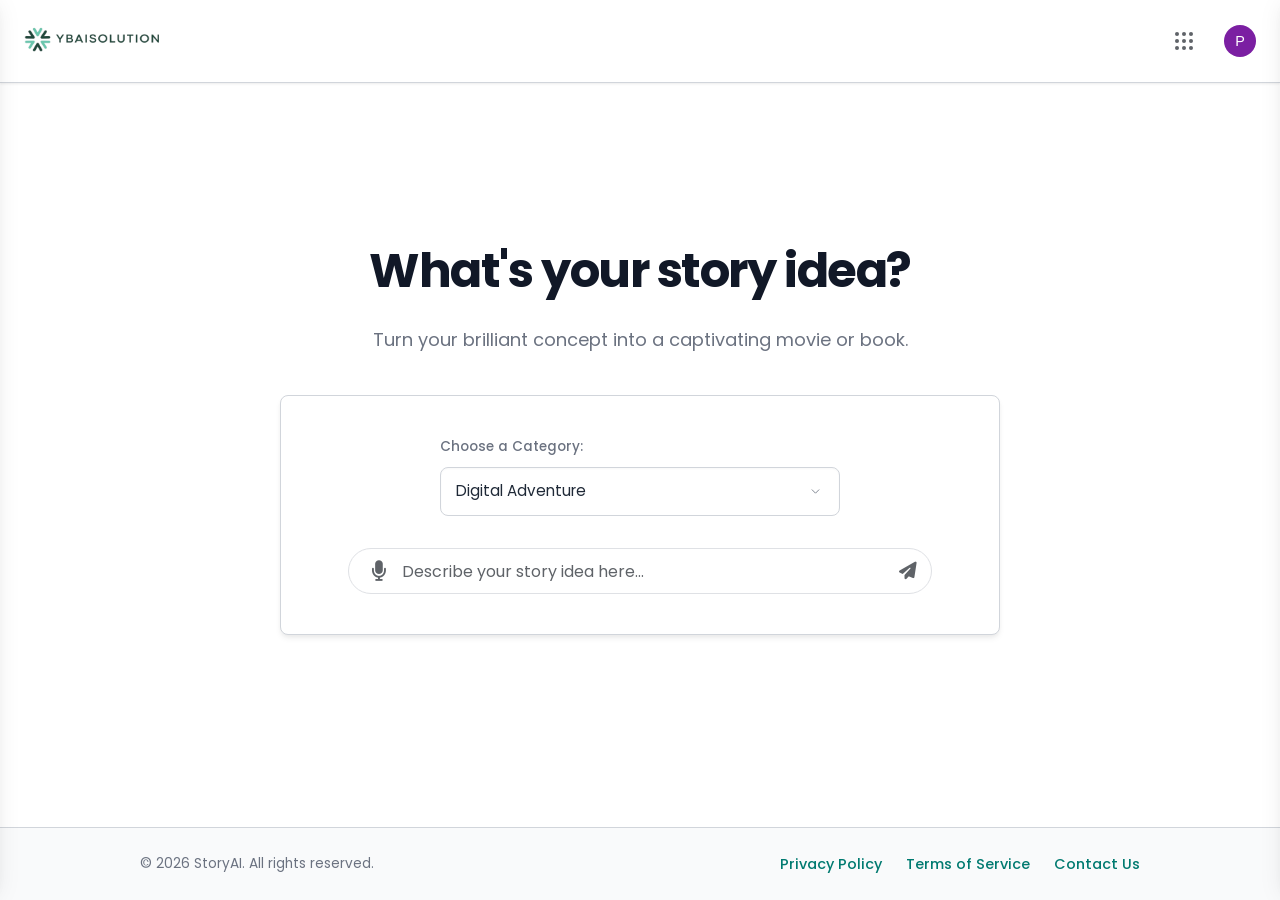
==== index.html @ d2040429 "Add files via upload" ====
<!DOCTYPE html>
<html lang="en">
<head>
    <meta charset="UTF-8">
    <meta name="viewport" content="width=device-width, initial-scale=1.0">
    <title>StoryAI - YBAI- Create & Discover Stories</title>
    <link rel="icon" href="assist/images/yb_favicon.png">
    <link href="https://fonts.googleapis.com/css2?family=Poppins:wght@300;400;500;600;700&display=swap" rel="stylesheet">
    <link rel="stylesheet" href="https://cdnjs.cloudflare.com/ajax/libs/font-awesome/6.4.0/css/all.min.css">
    <script src="assist/js/jspdf.js"></script>
    <script src="assist/js/html2canvas.min.js"></script>
    <link rel="stylesheet" href="assist/css/storyai.css">
</head>
<body>
    <div class="app-container">
        <header class="storyai-header">
           <a href="index.html" class="logo-link"><img src="assist/images/ybai-removebg-preview.png" width="140" height="50" class="logo" alt="StoryAI Logo"></a>
            <div class="header-right-nav">
                <button class="header-nav-icon-btn" id="apps-icon-btn" title="StoryAI apps" aria-label="StoryAI apps" aria-haspopup="true" aria-expanded="false">
                    <span class="google-apps-icon">
                        <span></span><span></span><span></span>
                        <span></span><span></span><span></span>
                        <span></span><span></span><span></span>
                    </span>
                </button>
                <div class="profile-avatar-wrapper">
                    <button class="profile-avatar-btn" id="profile-avatar-btn" aria-label="Account and settings" aria-haspopup="true" aria-expanded="false">
                        <span>P</span>
                    </button>
                    <div class="google-style-dropdown profile-dropdown-panel" id="profile-dropdown">
                        <div class="profile-dropdown-header">
                            <span class="user-email">davepriyam1966@gmail.com</span>
                            <button class="close-profile-dropdown-btn" aria-label="Close profile menu">&times;</button>
                        </div>
                        <div class="profile-info-section">
                            <a href="profile.html" class="profile-pic-large-link" title="Go to your profile / Change photo">
                                <div class="profile-pic-large">
                                    <span>P</span>
                                    <button class="change-profile-pic-btn" aria-label="Change profile picture">
                                        <i class="fas fa-camera"></i>
                                    </button>
                                </div>
                            </a>
                            <a href="profile.html" class="profile-greeting-link" title="Go to your profile">
                                <p class="profile-greeting">Hi, Priyam!</p>
                            </a>
                        </div>
                        <div class="profile-actions-section">
                            <a href="#" id="sign-out-link" class="profile-action-link">
                                <i class="fas fa-sign-out-alt"></i> Sign out
                            </a>
                        </div>
                        <div class="profile-dropdown-footer">
                            <a href="privacy_policy.html">Privacy Policy</a> &bull; <a href="terms_of_service.html">Terms of Service</a>
                        </div>
                    </div>
                </div>
                <div class="google-style-dropdown apps-grid-panel" id="apps-grid">
                    <div class="apps-grid-container">
                        <a class="app-item" id="story-progress-app-btn">
                            <div class="app-icon-bg" style="background-color: #4CAF50; color: white;">
                                <i class="fas fa-tasks"></i>
                            </div>
                            <span>Story Progress</span>
                        </a>
                        <a class="app-item" id="story-history-app-btn">
                            <div class="app-icon-bg" style="background-color: #607D8B; color: white;">
                                <i class="fas fa-history"></i>
                            </div>
                            <span>History</span>
                        </a>
                        <a class="app-item" id="prompt-library-app-grid-btn">
                            <div class="app-icon-bg" style="background-color: #FF9800; color: white;">
                                <i class="fas fa-book-open"></i>
                            </div>
                            <span>Prompt Library</span>
                        </a>
                    </div>
                </div>
            </div>
        </header>
        <div class="breadcrumbs hidden">
            <span>Story</span> > <span id="breadcrumb-current-story">New Story</span>
        </div>
        <main>
            <!-- INDEX PAGE (IDEA PAGE) CONTENT -->
            <div id="idea-page" class="page active-page">
                <h1>What's your story idea?</h1>
                <p>Turn your brilliant concept into a captivating movie or book.</p>
                <div class="idea-input-area">
                    <div class="category-selector-wrapper">
                        <label for="story-category">Choose a Category:</label>
                        <select id="story-category">
                            <option value="digital_adventure">Digital Adventure</option>
                            <option value="fantasy_quest">Fantasy Quest</option>
                            <option value="sci_fi_mystery">Sci-Fi Mystery</option>
                            <option value="historical_fiction">Historical Fiction</option>
                            <option value="superhero_origin">Superhero Origin</option>
                            <option value="childrens_tale">Children's Tale</option>
                            <option value="horror_survival">Horror Survival</option>
                            <option value="romantic_comedy">Romantic Comedy</option>
                            <option value="western_frontier">Western Frontier</option>
                            <option value="mythological_epic">Mythological Epic</option>
                        </select>
                    </div>

                    <div class="ai-input-animated-border">
                        <div class="ai-input-bar-content">
                            <div class="ai-input-bar-top google-style-search-bar">
                                <i class="fas fa-microphone mic-icon-google" title="Search by voice"></i>
                                <input type="text" id="ai-story-insight-input" placeholder="Describe your story idea here...">
                                <i class="fas fa-paper-plane search-icon-google" title="Submit Idea"></i>
                            </div>
                        </div>
                    </div>
                </div>
            </div>
        </main>
        <footer class="app-footer">
            <div class="footer-content">
                <p class="copyright">&copy; <span id="footer-year">2025</span> StoryAI. All rights reserved.</p>
                <nav class="footer-links app-text-decoration">
                    <a href="privacy_policy.html" id="footer-link-privacy" class="app-text-decoration">Privacy Policy</a>
                    <a href="terms_of_service.html" id="footer-link-terms" class="app-text-decoration">Terms of Service</a>
                    <a href="contact_us.html" id="footer-link-contact" class="app-text-decoration">Contact Us</a>
                </nav>
            </div>
        </footer>
    </div> <!-- Closing .app-container -->

    <!-- MODALS AND POPUPS (Copied from _footer.html for completeness) -->
    <div id="story-progress-modal" class="modal">
        <div class="modal-content">
            <div class="modal-header">
                <h2>Story Progress</h2>
                <button id="close-story-progress-modal-btn" class="close-btn">&times;</button>
            </div>
            <div class="modal-body">
                <button id="track-progress-btn">Track your progress here</button>
                <div class="progress-section" id="progress-idea-section">
                    <div class="progress-header">
                        <i id="idea-overall-icon" class="icon fas fa-check-circle completed"></i>
                        <span>Idea</span>
                    </div>
                    <p class="progress-status" id="idea-status">Your idea is transformed</p>
                    <ul class="progress-details">
                        <li id="detail-idea-entered"><i class="far fa-circle"></i> Story Idea Entered</li>
                        <li id="detail-story-elements"><i class="far fa-circle"></i> Generated story elements</li>
                        <li id="detail-cover-image"><i class="far fa-circle"></i> Generated cover image</li>
                    </ul>
                </div>
                <div class="progress-section" id="progress-story-writing-section">
                    <div class="progress-header">
                        <i id="story-writing-overall-icon" class="icon far fa-circle pending"></i>
                        <span>Story</span>
                    </div>
                    <p class="progress-status" id="story-writing-status">Your story is being written...</p>
                </div>

                <div class="collapsible-section">
                    <h3 class="collapsible-header">
                        Plot <i class="fas fa-chevron-down"></i>
                    </h3>
                    <ul class="collapsible-content" id="plot-list"></ul>
                </div>
                <div class="collapsible-section">
                    <h3 class="collapsible-header">
                        Cast <i class="fas fa-chevron-down"></i>
                    </h3>
                    <ul class="collapsible-content" id="cast-list"></ul>
                </div>
            </div>
        </div>
    </div>

    <div id="prompt-library-panel" class="prompt-library-panel">
        <div class="prompt-library-header">
            <div class="prompt-library-header-text-content">
                <div class="prompt-library-header-main">
                    <h2>Prompt Library</h2>
                    <button id="close-prompt-library-btn" class="close-btn" aria-label="Close Prompt Library">&times;</button>
                </div>
            </div>
            <div class="prompt-library-actions">
                 <button id="create-new-prompt-btn-header" class="btn btn-primary"><i class="fas fa-plus"></i> Create prompt</button>
            </div>
        </div>
        <div class="prompt-library-search">
            <input type="text" id="search-prompts-input" placeholder="Search prompts">
        </div>
        <div class="prompt-library-content">
             <button id="create-new-prompt-btn-mobile" class="btn btn-primary mobile-create-prompt-btn hidden"><i class="fas fa-plus"></i> Create prompt</button>
            <div class="prompt-section" id="my-prompts-section">
                <h3>My Personal Library</h3>
                 <div class="prompt-item" data-prompt-id="static-example-1">
                    <div class="prompt-item-details">
                        <div class="prompt-item-title">Example: My Awesome Story Idea</div>
                        <div class="prompt-item-creator">Created by You (Static Example)</div>
                        <p class="prompt-item-description">This is a static description of an example prompt. It helps kickstart the creative process for writing a thrilling space opera with complex characters and a universe-shattering plot twist.</p>
                    </div>
                    <div class="prompt-item-controls">
                        <i class="fas fa-arrow-right prompt-item-use-icon" title="Use prompt"></i>
                        <button class="prompt-item-actions-trigger" aria-label="More options"><i class="fas fa-ellipsis-v"></i></button>
                    </div>
                    <div class="prompt-item-options-menu">
                        <button class="use-prompt-menu-btn"><i class="fas fa-arrow-right"></i> Use prompt</button>
                        <button class="copy-prompt-btn"><i class="fas fa-copy"></i> Copy prompt</button>
                        <button class="edit-prompt-btn"><i class="fas fa-edit"></i> Edit prompt</button>
                        <button class="delete-prompt-btn"><i class="fas fa-trash-alt"></i> Delete prompt</button>
                    </div>
                </div>
            </div>
            <div class="prompt-section" id="recommended-prompts-section">
                <h3>Recommended by Storytell</h3>
            </div>
        </div>
    </div>

    <div id="prompt-modal" class="modal">
        <div class="modal-content prompt-modal-content">
            <div class="modal-header">
                <h2 id="prompt-modal-title">Save to Prompt Library</h2>
                <button id="close-prompt-modal-btn" class="close-btn" aria-label="Close Prompt Modal">&times;</button>
            </div>
            <div class="prompt-modal-body">
                <input type="hidden" id="prompt-id-input">
                <div class="form-group">
                    <label for="prompt-name">Name</label>
                    <input type="text" id="prompt-name" name="prompt-name">
                </div>
                <div class="form-group">
                    <label for="prompt-description">Description</label>
                    <textarea id="prompt-description" name="prompt-description" rows="3"></textarea>
                </div>
                <div class="form-group">
                    <label for="prompt-text">Prompt</label>
                    <textarea id="prompt-text" name="prompt-text" rows="4"></textarea>
                </div>
                <div class="form-group">
                    <label for="prompt-save-to-visual">Save to</label>
                    <div id="prompt-save-to-visual" class="prompt-modal-save-to-btn" tabindex="0">
                        <span><i class="fas fa-folder"></i> My Personal Library</span>
                        <i class="fas fa-chevron-right"></i>
                    </div>
                    <select id="prompt-save-to" name="prompt-save-to">
                        <option value="personal" selected>My Personal Library</option>
                    </select>
                </div>
            </div>
            <div class="prompt-modal-footer">
                <button id="cancel-prompt-modal-btn" class="btn btn-secondary">Cancel</button>
                <button id="save-prompt-btn" class="btn btn-primary"><i class="fas fa-save"></i> Save</button>
            </div>
        </div>
    </div>

    <div id="story-history-panel" class="story-history-panel">
        <div class="story-history-header">
            <h2>Search History</h2>
            <button id="open-delete-history-modal-btn" class="btn btn-secondary btn-clear-history" title="Clear History Options" aria-label="Clear History Options">
                <i class="fas fa-trash-alt"></i> Delete History
            </button>
            <button id="close-story-history-btn" class="close-btn" aria-label="Close Story History">&times;</button>
        </div>
        <div class="story-history-search">
            <input type="text" id="search-story-history-input" placeholder="Search history...">
        </div>
        <div class="story-history-content">
            <p class="no-history-message" style="display:none;">No search history found.</p>
        </div>
    </div>
    <div id="story-history-backdrop" class="story-history-backdrop"></div>
    <div class="prompt-library-backdrop"></div>

    <div id="delete-data-modal" class="modal">
        <div class="modal-content delete-data-modal-content">
            <div class="modal-header">
                <h2 id="delete-data-modal-title">Delete browsing data</h2>
                <button id="close-delete-data-modal-btn" class="close-btn" aria-label="Close Delete Data Modal">&times;</button>
            </div>
            <div class="delete-data-modal-tabs">
                <button class="delete-data-tab-btn active" data-tab-target="#delete-data-tab-basic">Basic</button>
                <button class="delete-data-tab-btn" data-tab-target="#delete-data-tab-advanced">Advanced</button>
            </div>
            <div class="delete-data-modal-body">
                <div id="delete-data-tab-basic" class="delete-data-tab-content active">
                    <div class="form-group">
                        <label for="delete-time-range-basic">Time range</label>
                        <select id="delete-time-range-basic" name="delete-time-range-basic">
                            <option value="last_hour">Last hour</option>
                            <option value="last_24_hours">Last 24 hours</option>
                            <option value="last_7_days">Last 7 days</option>
                            <option value="last_4_weeks">Last 4 weeks</option>
                            <option value="all_time" selected>All time</option>
                        </select>
                    </div>
                    <div class="delete-data-checkbox-group">
                        <div class="checkbox-item">
                            <input type="checkbox" id="delete-browsing-history" name="delete-browsing-history" checked>
                            <label for="delete-browsing-history">
                                <span class="checkbox-item-title">Browsing history</span>
                                <span class="checkbox-item-description">Deletes history from all synced devices</span>
                            </label>
                        </div>
                        <div class="checkbox-item">
                            <input type="checkbox" id="delete-cookies" name="delete-cookies" checked>
                            <label for="delete-cookies">
                                <span class="checkbox-item-title">Cookies and other site data</span>
                                <span class="checkbox-item-description">Removes cookies for sites. You might be signed out.</span>
                            </label>
                        </div>
                        <div class="checkbox-item">
                            <input type="checkbox" id="delete-cached-images" name="delete-cached-images" checked>
                            <label for="delete-cached-images">
                                <span class="checkbox-item-title">Cached images and files</span>
                                <span class="checkbox-item-description">Frees up space. Some sites may load more slowly on your next visit.</span>
                            </label>
                        </div>
                    </div>
                     <div class="delete-data-info-section">
                        <i class="fas fa-info-circle" style="color: var(--text-muted);"></i>
                        <span>Your activity from other StoryAI services is managed separately.</span>
                    </div>
                </div>
                <div id="delete-data-tab-advanced" class="delete-data-tab-content">
                    <div class="form-group">
                        <label for="delete-time-range-advanced">Time range</label>
                        <select id="delete-time-range-advanced" name="delete-time-range-advanced">
                            <option value="last_hour">Last hour</option>
                            <option value="last_24_hours">Last 24 hours</option>
                            <option value="last_7_days">Last 7 days</option>
                            <option value="last_4_weeks">Last 4 weeks</option>
                            <option value="all_time" selected>All time</option>
                        </select>
                    </div>
                    <div class="delete-data-checkbox-group">
                         <div class="checkbox-item">
                            <input type="checkbox" id="adv-delete-browsing-history" name="adv-delete-browsing-history" checked>
                            <label for="adv-delete-browsing-history">
                                <span class="checkbox-item-title">Browsing history</span>
                                <span class="checkbox-item-description">Includes search history and story views</span>
                            </label>
                        </div>
                        <div class="checkbox-item">
                            <input type="checkbox" id="adv-delete-download-history" name="adv-delete-download-history" checked>
                            <label for="adv-delete-download-history">
                                <span class="checkbox-item-title">Download history</span>
                                <span class="checkbox-item-description">List of downloaded files (files not deleted)</span>
                            </label>
                        </div>
                        <div class="checkbox-item">
                            <input type="checkbox" id="adv-delete-cookies" name="adv-delete-cookies" checked>
                            <label for="adv-delete-cookies">
                                <span class="checkbox-item-title">Cookies and other site data</span>
                                <span class="checkbox-item-description">Removes cookies for sites.</span>
                            </label>
                        </div>
                        <div class="checkbox-item">
                            <input type="checkbox" id="adv-delete-cached-images" name="adv-delete-cached-images" checked>
                            <label for="adv-delete-cached-images">
                                <span class="checkbox-item-title">Cached images and files</span>
                                <span class="checkbox-item-description">Frees up storage space</span>
                            </label>
                        </div>
                        <div class="checkbox-item">
                            <input type="checkbox" id="adv-delete-site-settings" name="adv-delete-site-settings">
                            <label for="adv-delete-site-settings">
                                <span class="checkbox-item-title">Site Settings</span>
                                <span class="checkbox-item-description">Resets permissions and settings for sites</span>
                            </label>
                        </div>
                        <div class="checkbox-item">
                            <input type="checkbox" id="adv-delete-hosted-app-data" name="adv-delete-hosted-app-data">
                            <label for="adv-delete-hosted-app-data">
                                <span class="checkbox-item-title">Hosted app data</span>
                                <span class="checkbox-item-description">Clears data stored by StoryAI add-ons</span>
                            </label>
                        </div>
                    </div>
                </div>
            </div>
            <div class="delete-data-modal-footer-info">
                <p>To delete data from your StoryAI Account, sign out first.</p>
            </div>
            <div class="modal-footer delete-data-modal-footer">
                <button id="cancel-delete-data-btn" class="btn btn-secondary">Cancel</button>
                <button id="confirm-delete-data-btn" class="btn btn-primary">Clear data</button>
            </div>
        </div>
    </div>

    <div id="feedback-form-modal" class="modal">
        <div class="modal-content">
            <div class="modal-header">
                <h2>Send Us Your Feedback</h2>
                <button id="close-feedback-form-modal-btn" class="close-btn">&times;</button>
            </div>
            <div class="modal-body">
                <form id="contact-form">
                    <div class="form-group">
                        <label for="contact-subject">Subject:</label>
                        <input type="text" id="contact-subject" name="subject" required>
                    </div>
                    <div class="form-group">
                        <label for="contact-message">Message:</label>
                        <textarea id="contact-message" name="message" rows="5" required></textarea>
                    </div>
                    <button type="submit" class="btn btn-primary">Send Message</button>
                </form>
            </div>
        </div>
    </div>

    <div id="feedback-success-popup" class="feedback-popup">
        <div class="feedback-popup-content">
            <span class="feedback-popup-close-btn">&times;</span>
            <div class="feedback-popup-icon">
                <i class="fas fa-check-circle"></i>
            </div>
            <h2>Feedback Sent!</h2>
            <p>Thank you for your message. We'll get back to you as soon as possible.</p>
        </div>
    </div>

    <div id="download-success-popup" class="feedback-popup">
        <div class="feedback-popup-content">
            <span id="download-success-popup-close-btn" class="feedback-popup-close-btn">&times;</span>
            <div class="feedback-popup-icon">
                <i class="fas fa-check-circle"></i>
            </div>
            <h2 id="download-success-title">Download Successful!</h2>
            <p id="download-success-message">Your story has been prepared and the download should begin automatically.</p>
        </div>
    </div>

    <div id="history-cleared-popup" class="feedback-popup">
        <div class="feedback-popup-content">
            <span class="feedback-popup-close-btn">&times;</span>
            <div class="feedback-popup-icon">
                <i class="fas fa-check-circle"></i>
            </div>
            <h2>History Cleared!</h2>
            <p>Your search history has been successfully cleared.</p>
        </div>
    </div>

    <div id="profile-updated-popup" class="feedback-popup">
        <div class="feedback-popup-content">
            <span class="feedback-popup-close-btn">&times;</span>
            <div class="feedback-popup-icon">
                <i class="fas fa-check-circle"></i>
            </div>
            <h2>Profile Updated!</h2>
            <p>Your profile settings have been saved successfully.</p>
        </div>
    </div>

    <div id="change-password-otp-modal" class="modal">
        <div class="modal-content" style="max-width: 450px;">
            <div class="modal-header">
                <h2 id="change-password-modal-title">Verify OTP</h2>
                <button id="close-change-password-otp-modal-btn" class="close-btn">&times;</button>
            </div>
            <div class="modal-body">
                <div id="otp-entry-section">
                    <p style="margin-bottom: 1rem; font-size: 0.9rem; color: var(--text-muted);">An OTP has been sent to your registered email. Please enter it below to proceed.</p>
                    <div class="form-group" style="margin-bottom: 1rem;">
                        <label for="otp-input">Enter OTP</label>
                        <input type="text" id="otp-input" maxlength="6" placeholder="6-digit OTP">
                        <small id="otp-error" class="error-message" style="display: none;"></small>
                    </div>
                    <button id="verify-otp-btn" class="btn btn-primary" style="width: 100%;">Verify OTP</button>
                </div>

                <div id="new-password-section" style="display: none;">
                    <p style="margin-bottom: 1rem; font-size: 0.9rem; color: var(--text-muted);">OTP verified successfully. Please set your new password.</p>
                    <div class="form-group" style="margin-bottom: 1rem;">
                        <label for="new-password-input">New Password</label>
                        <input type="password" id="new-password-input" placeholder="Enter new password">
                        <small id="new-password-error" class="error-message" style="display: none;"></small>
                    </div>
                    <div class="form-group" style="margin-bottom: 1rem;">
                        <label for="confirm-password-input">Confirm New Password</label>
                        <input type="password" id="confirm-password-input" placeholder="Confirm new password">
                        <small id="confirm-password-error" class="error-message" style="display: none;"></small>
                    </div>
                    <button id="update-password-btn" class="btn btn-primary" style="width: 100%;">Update Password</button>
                </div>
            </div>
        </div>
    </div>

    <div id="account-secured-popup" class="feedback-popup">
        <div class="feedback-popup-content">
            <span class="feedback-popup-close-btn">&times;</span>
            <div class="feedback-popup-icon" style="color: var(--success-color);">
                <i class="fas fa-shield-alt"></i>
            </div>
            <h2>Account Secured!</h2>
            <p>Your password has been updated successfully.</p>
        </div>
    </div>

    <div id="sign-out-confirm-popup" class="modal">
        <div class="modal-content" style="max-width: 400px;">
            <div class="modal-header" style="justify-content: center; border-bottom: none; padding-bottom: 0.5rem; margin-bottom: 0.5rem;">
                <h2 style="font-size: 1.4rem; font-weight: 500;">Sign Out</h2>
            </div>
            <div class="modal-body" style="padding-top: 0; padding-bottom: 1.5rem; text-align: center;">
                <p style="margin-bottom: 1.5rem; font-size: 0.95rem; color: var(--text-muted);">Are you sure you want to sign out of StoryAI?</p>
                <div style="display: flex; justify-content: flex-end; gap: 0.75rem; padding: 0 1rem;">
                    <button id="cancel-sign-out-btn" class="btn btn-secondary">Cancel</button>
                    <button id="confirm-sign-out-btn" class="btn btn-danger">Sign Out</button>
                </div>
            </div>
        </div>
    </div>

    <div id="page-loader" class="page-loader">
        <img src="assist/images/ybai_logo.jpg" alt="Loading..." class="loader-logo">
    </div>

    <script src="assist/js/storyai.js"></script>
</body>
</html>
---- assist/css/storyai.css ----
:root {
            --primary-bg: #ffffff;
            --secondary-bg: #f9fafb; /* Modernized */
            --tertiary-bg: #f3f4f6;   /* Modernized */

            --accent-color-primary: #007A70; /* Modernized - Refined Teal */
            --accent-color-secondary: #38B2AC;/* Modernized - Brighter Teal */

            --text-color: #1f2937; /* Modernized - Darker Gray */
            --text-color-rgb: 31, 41, 55; /* Added for blurred backdrop tint */
            --text-heading-color: #111827; /* Modernized - Even Darker */
            --text-muted: #6b7280; /* Modernized - Muted Gray */

            --border-color: #d1d5db; /* Modernized - Standard Border Gray */

            --success-color: #38A169;
            --error-color: #E53E3E;
            --error-color-rgb: 229, 62, 62; /* Added for input error shadow */
            --warning-color: #DD6B20;

            --font-family: 'Poppins', sans-serif;

            --card-shadow: 0 4px 6px -1px rgba(0, 0, 0, 0.07), 0 2px 4px -1px rgba(0, 0, 0, 0.04); /* Modernized - Softer */
            --button-shadow: 0 1px 3px 0 rgba(0, 0, 0, 0.08), 0 1px 2px 0 rgba(0, 0, 0, 0.04); /* Modernized - Subtle for non-primary */
            --button-primary-shadow: 0 4px 6px -1px rgba(0, 122, 112, 0.2), 0 2px 4px -1px rgba(0, 122, 112, 0.12); /* For primary buttons */
            --modal-shadow: 0 10px 15px -3px rgba(0, 0, 0, 0.1), 0 4px 6px -2px rgba(0, 0, 0, 0.05); /* Modernized */

            --accent-color-primary-rgb: 0, 122, 112;
            --accent-color-secondary-rgb: 56, 178, 172;

            --panel-header-text: var(--text-heading-color);
            --panel-subheader-text: var(--text-muted);
            --input-bg-light: var(--primary-bg);
            --input-border-light: var(--border-color);
            --item-hover-bg: #e0f2f1; /* Adjusted for new accents (light teal) */

            --default-border-radius: 8px; /* Modernized - Slightly softer */
            --input-focus-shadow: 0 0 0 3px rgba(var(--accent-color-secondary-rgb), 0.3);


            /* Google Style Additions */
            --google-blue: #4285f4;
            --google-link-blue: #1a0dab;
            --google-link-visited: #609;
            --google-link-green: #006621;
            --google-text-primary: #202124;
            --google-text-secondary: #5f6368;
            --google-text-tertiary: #5f6368;
            --google-border-color: #dfe1e5;
            --google-bg-hover: #f8f9fa;
            --google-panel-shadow: 0 1px 2px 0 rgba(60,64,67,0.3), 0 1px 3px 1px rgba(60,64,67,0.15);
            --google-grey-text: #5f6368;
            --google-profile-purple: #7B1FA2;
            --google-icon-hover-bg: #f1f3f4;

            /* --- ADDED FOR BLUR --- */
            --primary-bg-rgb: 255, 255, 255; /* Assuming --primary-bg is #ffffff */
            --menu-backdrop-blur: 5px;
            --small-menu-backdrop-blur: 3px;
            /* --- END ADDED FOR BLUR --- */
        }

        * { box-sizing: border-box; margin: 0; padding: 0; }
        html { scroll-behavior: smooth; }
        html, body { height: 100%; }

        body {
            font-family: var(--font-family); background-color: var(--primary-bg);
            color: var(--text-color);
            font-size: 15px;
            line-height: 1.7; /* Increased for better readability */
            display: flex; flex-direction: column;
            -webkit-font-smoothing: antialiased;
            -moz-osx-font-smoothing: grayscale;
            text-rendering: optimizeLegibility; /* Modernized */
        }

        :focus-visible {
            outline: 2px solid rgba(var(--accent-color-secondary-rgb), 0.6);
            outline-offset: 2px;
            border-radius: 3px;
        }

        /* General Input & Select Styling */
        input[type="text"],
        input[type="email"],
        input[type="password"], /* Added for password fields */
        select,
        textarea {
            width: 100%;
            padding: 12px 15px;
            font-size: 0.95rem;
            font-family: var(--font-family);
            font-weight: 400;
            line-height: 1.5;
            color: var(--text-color);
            background-color: var(--input-bg-light);
            border: 1px solid var(--input-border-light);
            border-radius: var(--default-border-radius);
            box-shadow: 0 1px 2px rgba(0,0,0,0.03) inset;
            transition: border-color 0.2s ease-in-out, box-shadow 0.2s ease-in-out;
        }
        input[type="text"]::placeholder,
        input[type="password"]::placeholder,
        textarea::placeholder {
            color: var(--text-muted);
            opacity: 0.8;
        }
        input[type="text"]:focus,
        input[type="email"]:focus,
        input[type="password"]:focus,
        select:focus,
        textarea:focus {
            outline: none;
            border-color: var(--accent-color-secondary);
            box-shadow: var(--input-focus-shadow), 0 1px 2px rgba(0,0,0,0.03) inset;
        }
        /* Input error styling */
        input.error-input,
        textarea.error-input {
            border-color: var(--error-color) !important;
            box-shadow: 0 0 0 3px rgba(var(--error-color-rgb), 0.2) !important;
        }
        .error-message { /* For small text below input */
            font-size: 0.8rem;
            color: var(--error-color);
            display: block;
            margin-top: 4px;
        }


        select {
            appearance: none; -webkit-appearance: none; -moz-appearance: none;
            background-image: url("data:image/svg+xml,%3csvg xmlns='http://www.w3.org/2000/svg' viewBox='0 0 16 16'%3e%3cpath fill='none' stroke='%236b7280' stroke-linecap='round' stroke-linejoin='round' stroke-width='1.5' d='M2 5l6 6 6-6'/%3e%3c/svg%3e"); /* Updated stroke color */
            background-repeat: no-repeat;
            background-position: right 1rem center;
            background-size: 1em 0.6em;
            padding-right: 35px;
            cursor: pointer;
        }
        #story-category option, #quick-prompt-select option {
            font-weight: normal; background-color: var(--primary-bg);
            color: var(--text-color); padding: 10px 15px; line-height: 1.5;
            font-size: 0.9rem;
        }
        #quick-prompt-select optgroup {
            font-weight: 500; font-style: normal;
            background-color: var(--tertiary-bg); color: var(--text-muted);
        }


        /* Remove default outline for specific focused elements if custom focus is handled well */
        #story-category:focus,
        #quick-prompt-select:focus,
        .prompt-library-search input[type="text"]:focus,
        #prompt-modal .prompt-modal-body input[type="text"]:focus,
        #prompt-modal .prompt-modal-body textarea:focus, /* Added for textarea */
        .story-history-search input[type="text"]:focus,
        #idea-page .google-style-search-bar input[type="text"]:focus,
        #delete-data-modal select:focus { /* Added for new modal */
            outline: none; /* Custom focus handled by general input styles */
        }

        .btn:focus-visible,
        .prompt-library-btn-quick:focus-visible,
        .prompt-library-actions .btn-primary:focus-visible,
        .mobile-create-prompt-btn:focus-visible,
        .prompt-item-actions-trigger:focus-visible,
        header.storyai-header .header-nav-icon-btn:focus-visible,
        header.storyai-header .profile-avatar-btn:focus-visible
         {
            outline: 2px solid rgba(var(--google-blue), 0.5);
            outline-offset: 1px;
            border-radius: 50%; /* Default for icon-like buttons */
        }
        /* Specific override for rectangular buttons */
        .btn:not([class*="icon"]):not([class*="avatar"]):focus-visible,
        .prompt-library-actions .btn-primary:focus-visible,
        .mobile-create-prompt-btn:focus-visible,
        .story-history-header .btn-clear-history:focus-visible /* MODIFIED */
         {
             border-radius: var(--default-border-radius);
        }
        .close-btn:focus-visible
        /* .story-history-header .btn-icon:focus-visible REMOVED as btn-icon is no longer used for clear history */
        {
            background-color: var(--item-hover-bg);
            outline: 2px solid rgba(var(--accent-color-primary-rgb), 0.5);
            outline-offset: 0px;
            border-radius: 50%;
        }


        .app-container {
            width: 100%; min-height: 100vh; display: flex;
            flex-direction: column; background-color: var(--primary-bg);
        }

        header.storyai-header
        {
            display: flex; justify-content: space-between; align-items: center;
            gap: 1rem; /* Modernized */
        }
        header.storyai-header {
            padding: 1rem 1.5rem; /* Modernized */
            background-color: var(--primary-bg);
            border-bottom: 1px solid var(--border-color); flex-shrink: 0;
            position: sticky; top: 0; z-index: 1000;
            box-shadow: 0 1px 3px 0 rgba(0, 0, 0, 0.05), 0 1px 2px 0 rgba(0, 0, 0, 0.03); /* Modernized */
        }
        header.storyai-header .logo {
            /* Font-size, weight, color, letter-spacing primarily for text logos, less effect on img */
            font-size: 1.25rem; /* Modernized */
            font-weight: 600;   /* Modernized */
            color: var(--accent-color-primary);
            letter-spacing: 0.5px;
            transition: opacity 0.2s ease-out;
            flex-shrink: 0;
            cursor: pointer;
            display: flex; /* Helps with alignment if there were text alongside image */
            align-items: center;
        }
        header.storyai-header .logo img {
            display: block; /* Removes extra space below image if it's inline */
        }
        header.storyai-header .logo:hover { opacity: 0.8; }

        .header-right-nav {
            display: flex; align-items: center; gap: 0.75rem; /* Modernized */
            flex-shrink: 0; position: relative;
        }
        header.storyai-header .header-right-nav { margin-left: auto; }

        header.storyai-header .header-nav-icon-btn
         {
            background: none; border: none; color: var(--google-grey-text);
            font-size: 1.25rem; padding: 0; border-radius: 50%; cursor: pointer;
            width: 40px; height: 40px; display: flex; align-items: center;
            justify-content: center; transition: background-color 0.2s ease, transform 0.15s ease; position: relative;
        }
        header.storyai-header .header-nav-icon-btn:hover,
        header.storyai-header .header-nav-icon-btn.active
        {
            background-color: var(--google-icon-hover-bg);
        }
        header.storyai-header .header-nav-icon-btn:active
        { transform: scale(0.92); }

        header.storyai-header .google-apps-icon
        {
            display: grid; grid-template-columns: repeat(3, 1fr); width: 18px; height: 18px; gap: 3px;
        }
        header.storyai-header .google-apps-icon span
        {
            background-color: currentColor; border-radius: 50%; width: 4px; height: 4px;
        }

        header.storyai-header .profile-avatar-wrapper
        {
            position: relative; margin-left: 8px;
        }
        header.storyai-header .profile-avatar-btn
        {
            width: 32px; height: 32px; border-radius: 50%; background-color: var(--google-profile-purple);
            color: white; font-size: 0.9rem; font-weight: 500; border: 2px solid transparent;
            cursor: pointer; display: flex; align-items: center; justify-content: center;
            transition: box-shadow 0.2s ease, filter 0.2s ease, transform 0.15s ease, background-image 0.2s ease; /* Added background-image transition */
            background-size: cover; /* For profile image */
            background-position: center; /* For profile image */
            background-repeat: no-repeat; /* For profile image */
        }
        header.storyai-header .profile-avatar-btn:hover
        { filter: brightness(1.1); }
        header.storyai-header .profile-avatar-btn:active
        { transform: scale(0.92); }
        header.storyai-header .profile-avatar-btn:focus-visible
        {
            /* Custom :focus-visible via general rule at top handles outline, this ensures border not overridden */
            border-color: var(--google-blue);
        }
         /* Hide span if background image is set (handled by JS adding class or style directly) */
        header.storyai-header .profile-avatar-btn.has-image span {
            display: none;
        }


        .google-style-dropdown {
            position: absolute; top: calc(100% + 8px); right: 0;
            background-color: rgba(var(--primary-bg-rgb), 0.8); /* UPDATED for blur */
            backdrop-filter: var(--menu-backdrop-blur); /* UPDATED for blur */
            -webkit-backdrop-filter: var(--menu-backdrop-blur); /* UPDATED for blur */
            border: 1px solid var(--google-border-color);
            box-shadow: var(--google-panel-shadow); z-index: 1010;
            opacity: 0; visibility: hidden; transform: translateY(5px);
            transition: opacity 0.15s ease-out, transform 0.15s ease-out, visibility 0s 0.15s linear;
            border-radius: 16px;
        }
        .google-style-dropdown.active {
            opacity: 1; visibility: visible; transform: translateY(0);
            transition: opacity 0.15s ease-in, transform 0.15s ease-in, visibility 0s 0s linear;
        }
        .profile-dropdown-panel { width: 360px; border-radius: 24px; padding: 0; overflow: hidden; background-color: #ffffff; }
        .profile-dropdown-header {
            display: flex; justify-content: space-between; align-items: center;
            padding: 12px 16px 12px 24px; border-bottom: 1px solid var(--border-color);
            /* Background is transparent by default or inherited, allowing parent's blur to show through */
        }
        .user-email { font-size: 0.875rem; color: var(--text-color); }
        .close-profile-dropdown-btn {
            background: none; border: none; font-size: 1.5rem; color: var(--google-grey-text);
            cursor: pointer; padding: 4px; line-height: 1; border-radius: 50%;
            width:32px; height:32px; display:flex; align-items:center; justify-content:center;
            transition: background-color 0.2s ease, transform 0.2s ease;
        }
        .close-profile-dropdown-btn:hover { background-color: var(--google-icon-hover-bg); transform: rotate(90deg); }
        .profile-info-section { padding: 16px 24px 20px; text-align: center; }
        .profile-pic-large {
            width: 80px; height: 80px; border-radius: 50%; background-color: var(--google-profile-purple); color: white;
            font-size: 2.5rem; font-weight: 400; display: flex; align-items: center; justify-content: center;
            margin: 0 auto 12px auto; position: relative;
            border: 4px solid rgba(var(--primary-bg-rgb), 0); /* MODIFIED: Make border transparent to show parent blur */
            box-shadow: 0 1px 1px 0 rgba(65,69,73,.3),0 1px 3px 1px rgba(65,69,73,.15);
            background-size: cover; /* For profile image */
            background-position: center; /* For profile image */
            background-repeat: no-repeat; /* For profile image */
            cursor: pointer; /* ADDED - to navigate to profile page */
        }
         /* Hide span if background image is set (handled by JS adding class or style directly) */
        .profile-pic-large.has-image span {
            display: none;
        }

        .change-profile-pic-btn {
            position: absolute; bottom: -2px; right: -2px; width: 32px; height: 32px;
            background-color: var(--primary-bg); border: 1px solid var(--google-border-color);
            border-radius: 50%; color: var(--google-grey-text); display: flex; align-items: center;
            justify-content: center; cursor: pointer; box-shadow: 0 1px 2px rgba(0,0,0,0.1);
            transition: background-color 0.2s ease;
        }
        .change-profile-pic-btn:hover { background-color: var(--google-icon-hover-bg); }
        .change-profile-pic-btn i { font-size: 0.85rem; }
        .profile-greeting {
            font-size: 1.375rem; color: var(--google-text-primary); margin-bottom: 8px;
            font-weight: 400; cursor: pointer; /* ADDED - to navigate to profile page */
            transition: color 0.2s ease;
        }
        .profile-greeting:hover {
            color: var(--google-blue); /* Optional: hover effect for link */
        }

        .manage-account-btn { display: inline-block; padding: 7px 23px; border: 1px solid var(--google-border-color); border-radius: 100px; color: var(--google-blue); text-decoration: none; font-size: 0.875rem; font-weight: 500; transition: background-color 0.2s ease; }
        .manage-account-btn:hover { background-color: var(--google-bg-hover);  }
        .profile-actions-section { padding: 8px 0; border-top: 1px solid var(--border-color); border-bottom: 1px solid var(--border-color); }
        .profile-action-link { display: flex; align-items: center; gap: 20px; padding: 12px 24px; text-decoration: none; color: var(--google-text-primary); font-size: 0.875rem; transition: background-color 0.2s ease; }
        .profile-action-link:hover { background-color: var(--google-icon-hover-bg); }
        .profile-action-link i { font-size: 1.125rem; color: var(--google-grey-text); width: 20px; text-align: center; }
        .profile-dropdown-footer { padding: 16px 24px; text-align: center; font-size: 0.75rem; }
        .profile-dropdown-footer a { color: var(--google-grey-text); text-decoration: none; padding: 0 4px; }
        .profile-dropdown-footer a:hover { text-decoration: underline; }

        .apps-grid-panel {
            width: 336px; max-height: 440px; overflow-y: auto; overflow-x: hidden;
            border-radius: 28px; padding: 12px; box-sizing: content-box;
            /* Inherits blur from .google-style-dropdown */
        }
        .apps-grid-panel::-webkit-scrollbar { width: 14px; }
        .apps-grid-panel::-webkit-scrollbar-track { background: transparent; } /* MODIFIED: Important for blur */
        .apps-grid-panel::-webkit-scrollbar-thumb { background-color: #bdc1c6; border-radius: 10px; border: 4px solid transparent; } /* MODIFIED: border transparent for blurred bg */
        .apps-grid-panel::-webkit-scrollbar-thumb:hover { background-color: #9aa0a6; }
        .apps-grid-container { display: grid; grid-template-columns: repeat(3, 1fr); gap: 8px; }
        .app-item { display: flex; flex-direction: column; align-items: center; justify-content: center; padding: 12px 4px; border-radius: 8px; text-decoration: none; color: var(--google-text-primary); transition: background-color 0.2s ease; min-height: 96px; text-align: center; cursor: pointer; }
        .app-item:hover { background-color: var(--google-icon-hover-bg); } /* Opaque hover, fine */
        .app-item .app-icon-bg, .app-item img { width: 48px; height: 48px; margin-bottom: 8px; object-fit: contain; display: flex; align-items: center; justify-content: center; }
        .app-item .app-icon-bg { border-radius: 50%; font-size: 1.5rem; font-weight: 500; }
        .app-item > span { font-size: 0.8125rem; line-height: 1.2; max-width: 80px; word-break: break-word; color: var(--google-text-primary); }
        .app-icon-bg.account-icon { background-color: var(--google-profile-purple); color: white; font-size:1.6rem; font-weight:400;}

        .breadcrumbs {
            padding: 0.75rem 1.5rem; /* Modernized */
            font-size: 0.8rem; /* Modernized */
            color: var(--text-muted);
            background-color: var(--secondary-bg);
            border-bottom: 1px solid var(--border-color);
            flex-shrink: 0; opacity: 0;
            animation: fadeInDownShort 0.4s 0.15s ease-out forwards;
        }
        @keyframes fadeInDownShort { from { opacity: 0; transform: translateY(-6px); } to { opacity: 1; transform: translateY(0); } }

        main { flex-grow: 1; overflow-y: auto; background-color: var(--primary-bg); }
        main::-webkit-scrollbar { width: 7px; }
        main::-webkit-scrollbar-track { background: var(--tertiary-bg); border-radius: 10px; }
        main::-webkit-scrollbar-thumb { background-color: #b8c8c4; border-radius: 10px; border: 2px solid var(--tertiary-bg); }
        main::-webkit-scrollbar-thumb:hover { background-color: #a0b5af; }

        .page { display: none; animation: fadeInPage 0.4s cubic-bezier(0.25, 0.46, 0.45, 0.94); }
        @keyframes fadeInPage { from { opacity: 0; transform: translateY(8px); } to { opacity: 1; transform: translateY(0); } }
        .page.active-page { display: block; }

        #idea-page {
            flex-direction: column; justify-content: center; align-items: center;
            text-align: center; min-height: 100%; padding: 2.5rem 1.25rem; /* Modernized */
        }
        #idea-page.active-page { display: flex; }
        #idea-page h1, #idea-page p, .idea-input-area { opacity: 0; animation: fadeInUp 0.5s ease-out forwards; }
        #idea-page h1 {
            margin-bottom: 1.5rem; /* Modernized */
            color: var(--text-heading-color); font-weight: 700; /* Modernized */
            letter-spacing: -0.03em; /* Modernized */
            line-height: 1.2;
            font-size: clamp(2.25rem, 5vw, 3rem); /* Modernized */
        }
        #idea-page p {
            animation-delay: 0.08s; font-size: clamp(1rem, 2vw, 1.125rem); /* Modernized */
            color: var(--text-muted); margin-bottom: 2.5rem; /* Modernized */
            max-width: 600px;
            margin-left: auto; margin-right: auto; line-height: 1.75;
        }
        .idea-input-area {
             margin: 0 auto 2rem auto; /* Modernized */
             animation-delay: 0.15s; width: 100%;
             max-width: 720px; background-color: var(--primary-bg);
             padding: 2rem; /* Modernized */
             border-radius: var(--default-border-radius);
             border: 1px solid var(--border-color);
             box-shadow: var(--card-shadow);
        }
        @keyframes fadeInUp { from { opacity: 0; transform: translateY(12px); } to { opacity: 1; transform: translateY(0); } }
        .category-selector-wrapper { max-width: 400px; margin: 0 auto 2rem auto; text-align: left; } /* Modernized */
        .category-selector-wrapper label {
            display: block; font-weight: 500; margin-bottom: 0.5rem; /* Modernized */
            font-size: 0.9em; color: var(--text-muted);
        }

        #idea-page .ai-input-animated-border {
            max-width: 584px; margin: 0 auto; border-radius: 50px;
            border: 1px solid var(--google-border-color); box-shadow: none;
            background-color: var(--primary-bg);
            transition: box-shadow 0.2s, border-color 0.2s;
            padding: 0; height: 46px; display: flex;
        }
        #idea-page .ai-input-animated-border:hover,
        #idea-page .ai-input-animated-border:focus-within {
            box-shadow: 0 1px 6px rgba(32,33,36,0.20);
            border-color: rgba(223,225,229,0);
        }
        #idea-page .ai-input-bar-content {
            padding: 0; border-radius: 50px; background-color: transparent;
            display: flex; flex-grow: 1; align-items: center;
        }
        #idea-page .ai-input-bar-top.google-style-search-bar {
            display: flex; align-items: center; padding: 0 8px 0 14px;
            width: 100%; gap: 8px;
        }
        #idea-page .search-icon-google { /* This class is kept for styling consistency */
            color: var(--google-grey-text); font-size: 1.1rem; padding-left: 6px;
            flex-shrink: 0; cursor: pointer; transition: color 0.2s ease;
            padding-right: 6px;
        }
        #idea-page .search-icon-google:hover { color: var(--google-blue); }
        #idea-page .google-style-search-bar input[type="text"] { /* Specific style for this input */
            font-size: 16px; color: var(--google-text-primary); padding: 10px 0;
            line-height: normal; background-color: transparent;
            border: none; outline: none; flex-grow: 1; width: 100%; min-width: 0;
            box-shadow: none; /* Override general input shadow */
        }
        #idea-page .google-style-search-bar input[type="text"]::placeholder { color: var(--google-text-secondary); opacity: 1; }
        #idea-page .mic-icon-google,
        #idea-page .camera-icon-google-btn {
            color: var(--google-grey-text); font-size: 1.25rem; padding: 8px;
            border-radius: 50%; cursor: pointer; background: none; border: none;
            display: flex; align-items: center; justify-content: center;
            transition: background-color 0.2s, color 0.2s, transform 0.15s ease;
            flex-shrink: 0;
        }
        #idea-page .mic-icon-google:hover,
        #idea-page .camera-icon-google-btn:hover { background-color: var(--google-icon-hover-bg); }
        #idea-page .mic-icon-google.mic-active
        {
            background-color: #e8f0fe; /* Google's blueish background for active mic */
            color: var(--google-blue);
        }
        #idea-page .mic-icon-google:active,
        #idea-page .camera-icon-google-btn:active { transform: scale(0.92); }
        #idea-page .camera-icon-google-btn svg { width: 24px; height: 24px; }
        #idea-page .camera-icon-google-btn .glens-blue { fill: #4285f4; }
        #idea-page .camera-icon-google-btn .glens-red { fill: #ea4335; }
        #idea-page .camera-icon-google-btn .glens-yellow { fill: #fbbc05; }
        #idea-page .camera-icon-google-btn .glens-green { fill: #34a853; }


        #story-page {
            padding: 2rem; /* Modernized */
            transition: background-color 0.5s ease-out; /* For smooth background color changes */
        }
        .story-main-title {
            font-size: clamp(1.8rem, 4vw, 2.5rem);
            margin-bottom: 1rem; /* Adjusted for download button */
            color: var(--text-heading-color);
            font-weight: 700;
            letter-spacing: 0; /* Modernized */
            text-align: center;
        }
        .story-content-wrapper { display: flex; position: relative; flex-direction: column; }
        .main-story-area { flex-grow: 1; }

        #back-to-search-btn { /* Will now be "Back to Idea Page" */
            margin-bottom: 1.5rem; /* Modernized */
            align-self: flex-start;
        }
        #download-story-btn-wrapper {
            text-align: center;
            margin-bottom: 2rem;
        }
        #download-story-btn {
            /* Uses .btn and .btn-primary styles */
        }
        #download-story-btn:disabled {
            opacity: 0.7;
            cursor: not-allowed;
            filter: none; /* Remove hover/active filters when disabled */
            transform: none;
            box-shadow: var(--button-primary-shadow); /* Reset to default shadow */
        }


        #story-output { display: flex; flex-direction: column; gap: 2rem; /* Modernized gap */ }
        .story-scene {
            display: flex; gap: 1.5rem; /* Modernized */
            align-items: flex-start; padding: 1.5rem; /* Modernized */
            background-color: var(--primary-bg); /* Scenes keep their own BG, page BG changes */
            border-radius: var(--default-border-radius);
            border: 1px solid var(--border-color);
            box-shadow: var(--card-shadow);
            opacity: 0; transform: translateY(15px);
            animation: fadeInUpScene 0.5s ease-out forwards;
            transition: transform 0.25s ease-in-out, box-shadow 0.25s ease-in-out; /* Modernized */
        }
        .story-scene:hover { /* Modernized */
            transform: translateY(-4px);
            box-shadow: 0 10px 20px -5px rgba(0,0,0,0.1), 0 6px 12px -3px rgba(0,0,0,0.07);
        }
        /* Stagger animation for scenes appearing one by one */
        .story-scene:nth-child(2) { animation-delay: 0.1s; }
        .story-scene:nth-child(3) { animation-delay: 0.2s; }
        .story-scene:nth-child(4) { animation-delay: 0.3s; }
        .story-scene:nth-child(5) { animation-delay: 0.4s; }
        .story-scene:nth-child(6) { animation-delay: 0.5s; }
        /* For more scenes, you might need a JS solution or more CSS rules if you want to avoid a generic (1n) selector */

        @keyframes fadeInUpScene { to { opacity: 1; transform: translateY(0); } }
        .scene-image-container {
            flex: 0 0 38%; max-width: 380px; min-width: 230px;
            aspect-ratio: 16 / 10; border-radius: calc(var(--default-border-radius) - 2px); /* Adjust relative to parent */
            overflow: hidden; background-color: var(--tertiary-bg);
            transition: transform 0.3s cubic-bezier(0.25, 0.8, 0.25, 1);
        }
        .scene-image-container:hover { transform: scale(1.03); }
        .scene-image-container img {
            width: 100%; height: 100%; object-fit: cover; display: block;
            background-color: var(--tertiary-bg); /* Fallback color if image fails or is transparent */
        }
        .scene-text-container { flex: 1; padding-left: 10px; min-height: 80px; font-size: 0.95rem; }
        .scene-text-container p:last-child { margin-bottom: 0; }
        .story-scene:nth-child(even) { flex-direction: row-reverse; }
        .story-scene:nth-child(even) .scene-text-container { padding-left: 0; padding-right: 10px; }

        #story-output .char-main { color: var(--accent-color-primary); font-weight: 600; }
        #story-output .char-sidekick { color: var(--accent-color-secondary); font-weight: 600; }
        #story-output .char-villain { color: var(--error-color); font-weight: 600; }
        #story-output .char-neutral { color: var(--warning-color); font-weight: 600; }
        .no-story-found-message {
            text-align:center;
            color: var(--text-muted);
            font-style:italic;
            padding: 30px;
            font-size: 1.1em;
            display: flex;
            flex-direction: column;
            align-items: center;
            justify-content: center;
            min-height: 300px; /* Ensure it takes some space */
        }
        .no-story-found-message img {
            max-width: 200px; /* Adjust as needed */
            margin-bottom: 1.5rem;
            opacity: 0.7;
        }
        .typing-cursor {
            display: inline-block; width: 1.5px; height: 1em;
            background-color: var(--text-color); animation: blink 0.7s infinite;
            margin-left: 1.5px; vertical-align: text-bottom; border-radius: 1px;
        }
        @keyframes blink { 0%, 100% { opacity: 1; } 50% { opacity: 0; } }


        .modal {
            display: none; position: fixed; z-index: 1050; left: 0; top: 0;
            width: 100%; height: 100%; overflow: auto;
            align-items: center; justify-content: center; padding: 20px;
        }

        /* General Modal Animations (used by story progress, prompt modal, etc.) */
        @keyframes fadeInModalBackdrop {
            from {
                background-color: rgba(var(--text-color-rgb), 0);
                backdrop-filter: blur(0px);
                -webkit-backdrop-filter: blur(0px);
            }
            to {
                background-color: rgba(var(--text-color-rgb), 0.15); /* Subtle dark tint */
                backdrop-filter: var(--menu-backdrop-blur);
                -webkit-backdrop-filter: var(--menu-backdrop-blur);
            }
        }
        @keyframes fadeOutModalBackdrop {
            from {
                background-color: rgba(var(--text-color-rgb), 0.15);
                backdrop-filter: var(--menu-backdrop-blur);
                -webkit-backdrop-filter: var(--menu-backdrop-blur);
            }
            to {
                background-color: rgba(var(--text-color-rgb), 0);
                backdrop-filter: blur(0px);
                -webkit-backdrop-filter: blur(0px);
            }
        }

        .modal.visible {
            animation: fadeInModalBackdrop 0.25s ease-out forwards;
        }
        .modal.visible .modal-content {
            animation: scaleInContent 0.3s cubic-bezier(0.25, 0.46, 0.45, 0.94) 0.05s forwards;
        }
        .modal.hiding {
            animation: fadeOutModalBackdrop 0.25s ease-out forwards;
        }
        .modal.hiding .modal-content {
            animation: scaleOutContent 0.25s cubic-bezier(0.25, 0.46, 0.45, 0.94) forwards;
        }
        /* Feedback Modal Specific Backdrop Animations - REMOVED as they were identical to general modal animations
           #feedback-form-modal will now use the .modal.visible and .modal.hiding animations above.
        */

        .modal-content {
            background-color: var(--primary-bg); color: var(--text-color);
            margin: auto; padding: 1.5rem; border: none; width: 90%; /* Modernized */
            border-radius: var(--default-border-radius);
            box-shadow: var(--modal-shadow); display: flex; flex-direction: column;
            opacity: 0; transform: scale(0.97) translateY(8px);
            max-height: 90vh; overflow-y: auto;
             border-radius: 15px;
            box-shadow: rgba(0, 0, 0, 0.25) 0px 54px 55px, rgba(0, 0, 0, 0.12) 0px -12px 30px, rgba(0, 0, 0, 0.12) 0px 4px 6px, rgba(0, 0, 0, 0.17) 0px 12px 13px, rgba(0, 0, 0, 0.09) 0px -3px 5px;
        }
        .modal-content::-webkit-scrollbar { width: 5px; }
        .modal-content::-webkit-scrollbar-track { background: var(--tertiary-bg); border-radius: 10px; }
        .modal-content::-webkit-scrollbar-thumb { background-color: #b0c4bf; border-radius: 10px; border: 1px solid var(--tertiary-bg);}
        .modal-content::-webkit-scrollbar-thumb:hover { background-color: #92ada6; }
        @keyframes scaleInContent { from { opacity: 0; transform: scale(0.97) translateY(8px); } to { opacity: 1; transform: scale(1) translateY(0); } }
        @keyframes scaleOutContent { from { opacity: 1; transform: scale(1) translateY(0); } to { opacity: 0; transform: scale(0.97) translateY(8px); } }
        .modal-header {
            display: flex; justify-content: space-between; align-items: center;
            padding: 1rem 1.5rem; /* Modernized */
            border-bottom: 1px solid var(--border-color); margin-bottom: 1.5rem; /* Modernized */
        }
        /* Modal specific body padding */
        #change-password-otp-modal .modal-body,
        #feedback-form-modal .modal-body {
            padding: 1.5rem; /* Override any modal-content direct padding removal */
            margin-bottom: 0; /* Reset margin-bottom from general modal-header */
        }
        #change-password-otp-modal .modal-header {
             margin-bottom: 0; /* No margin for this specific modal as body has padding */
        }


        .modal-header h2 { font-size: 1.25rem; color: var(--panel-header-text); font-weight: 600; } /* Modernized */
        .close-btn {
            color: var(--text-muted); font-size: 1.4em; background: none;
            border: none; cursor: pointer; transition: all 0.2s ease;
            padding: 7px; border-radius: 50%; line-height: 1;
            width: 36px; height: 36px; display: flex; align-items: center; justify-content: center;
        }
        .close-btn:hover { color: var(--text-heading-color); transform: rotate(90deg) scale(1.05); background-color: var(--tertiary-bg); }

        #story-progress-modal .modal-content { max-width: 450px; padding: 0; }
        #story-progress-modal .modal-header { padding: 1.25rem 1.5rem; } /* Modernized */
        #story-progress-modal .modal-header h2 { font-size: 1.2rem; word-break: break-word; }
        #story-progress-modal .modal-body {
            padding: 1.25rem 1.5rem; background-color: var(--secondary-bg); /* Modernized */
            max-height: calc(90vh - 70px); overflow-y: auto; margin-bottom:0;
        }
        #story-progress-modal .modal-body::-webkit-scrollbar { width: 5px; }
        #story-progress-modal .modal-body::-webkit-scrollbar-track { background: var(--tertiary-bg); }
        #story-progress-modal .modal-body::-webkit-scrollbar-thumb { background-color: #b0c4bf; }
        #story-progress-modal .progress-header span,
        #story-progress-modal .progress-status,
        #story-progress-modal .progress-details li,
        #story-progress-modal .collapsible-header,
        #story-progress-modal .collapsible-content li { word-break: break-word; overflow-wrap: break-word; }
        #track-progress-btn {
            background: var(--accent-color-primary); color: white; border: none;
            padding: 0.75rem 1.25rem; border-radius: var(--default-border-radius); /* Modernized */
            width: 100%; margin-bottom: 1.5rem; font-weight: 500; font-size: 1em; /* Modernized */
            cursor: default; text-align: center;
            box-shadow: 0 1px 3px rgba(var(--accent-color-primary-rgb),0.15);
        }
        .progress-section { margin-bottom: 1.5rem; } /* Modernized */
        .progress-header {
            display: flex; align-items: center; margin-bottom: 0.75rem; /* Modernized */
            font-weight: 500; font-size: 1.1em; color: var(--text-heading-color);
        }
        .progress-header .icon { margin-right: 0.75rem; font-size: 1.2em; } /* Modernized */
        .progress-header .icon.completed { color: var(--success-color); }
        .progress-header .icon.pending { color: var(--text-muted); }
        .progress-header .icon.active { color: var(--accent-color-secondary); animation: spin 1s linear infinite; }
        @keyframes spin { 0% { transform: rotate(0deg); } 100% { transform: rotate(360deg); } }
        .progress-status { font-size: 0.85em; color: var(--text-muted); margin-bottom: 0.75rem; padding-left: calc(0.75rem + 1.2em); } /* Modernized */
        .progress-details { list-style: none; padding-left: calc(0.75rem + 1.2em); } /* Modernized */
        .progress-details li {
            font-size: 0.85em; color: var(--text-muted); margin-bottom: 0.5rem; /* Modernized */
            display: flex; align-items: center; transition: color 0.3s ease;
        }
        .progress-details li i { margin-right: 0.6rem; font-size: 0.9em; transition: transform 0.3s ease; } /* Modernized */
        .progress-details li i.fa-check-circle { animation: popIn 0.4s cubic-bezier(0.175, 0.885, 0.32, 1.275) forwards; }
        @keyframes popIn { 0% { transform: scale(0.5); opacity: 0; } 70% { transform: scale(1.15); opacity: 1; } 100% { transform: scale(1); opacity: 1; } }
        .progress-details li.completed i { color: var(--success-color); }
        .progress-details li.completed { color: var(--text-color); font-weight: 500; }
        .collapsible-section { margin-bottom: 1.25rem; } /* Modernized */
        .collapsible-header {
            display: flex; justify-content: space-between; align-items: center;
            padding: 0.75rem 0; cursor: pointer; font-size: 1.1em; font-weight: 500; /* Modernized */
            color: var(--text-heading-color); border-bottom: 1px solid var(--border-color);
            transition: color 0.2s ease;
        }
        .collapsible-header:hover { color: var(--accent-color-secondary); }
        .collapsible-header i.fa-chevron-down { transition: transform 0.3s cubic-bezier(0.25, 0.8, 0.25, 1); }
        .collapsible-header.active i.fa-chevron-down { transform: rotate(180deg); }
        .collapsible-content {
            list-style: none; padding-left: 0; max-height: 0; overflow: hidden; opacity: 0;
            transition: max-height 0.4s cubic-bezier(0.23, 1, 0.32, 1),
                        padding-top 0.4s cubic-bezier(0.23, 1, 0.32, 1),
                        opacity 0.3s ease-in-out 0.05s;
        }
        .collapsible-content.open { max-height: 300px; padding-top: 1rem; opacity: 1; } /* Modernized */
        .collapsible-content li {
            font-size: 0.85em; color: var(--text-muted); margin-bottom: 0.5rem; /* Modernized */
            padding: 0.75rem 1rem; border-radius: var(--default-border-radius); background-color: var(--primary-bg); /* Modernized */
            transition: all 0.2s ease; border: 1px solid var(--border-color);
            box-shadow: 0 1px 2px rgba(var(--accent-color-primary-rgb),0.01);
        }
        .collapsible-content li:hover {
            background-color: var(--item-hover-bg); color: var(--text-color);
            transform: translateY(-1px); box-shadow: 0 2px 5px rgba(var(--accent-color-primary-rgb),0.05);
            border-color: #cdd5d3;
        }
        .collapsible-content li.plot-item-active {
            background-color: rgba(var(--accent-color-secondary-rgb), 0.12); color: var(--accent-color-primary);
            font-weight: 500; border-color: rgba(var(--accent-color-secondary-rgb), 0.35);
            box-shadow: 0 1px 4px rgba(var(--accent-color-secondary-rgb), 0.18);
        }
        .collapsible-content li.plot-item-completed {
            background-color: rgba(var(--success-color), 0.07); color: var(--success-color);
            text-decoration: none; opacity: 0.9; border-color: rgba(var(--success-color), 0.2);
        }
        .collapsible-content li i { margin-right: 0.5rem; } /* Modernized */

        .btn {
            padding: 0.75rem 1.25rem; /* Modernized */
            border-radius: var(--default-border-radius); border: none;
            font-weight: 500; cursor: pointer;
            transition: background-color 0.2s ease-in-out, color 0.2s ease-in-out, transform 0.2s ease-in-out, box-shadow 0.2s ease-in-out, filter 0.2s ease-in-out;
            display: inline-flex; align-items: center; justify-content: center; gap: 0.5rem; /* Modernized */
            font-size: 0.95rem; /* Modernized */
            text-decoration: none;
            letter-spacing: 0.02em; /* Modernized */
        }
        .btn-primary {
             background: linear-gradient(135deg, var(--accent-color-secondary) 0%, var(--accent-color-primary) 100%);
             color: white; box-shadow: var(--button-primary-shadow); /* Updated shadow */
        }
        .btn-primary:hover {
            filter: brightness(1.1);
            transform: translateY(-2px);
            box-shadow: 0 6px 12px rgba(var(--accent-color-primary-rgb), 0.25); /* Enhanced hover shadow */
        }
        .btn-primary:active {
            filter: brightness(0.95);
            transform: translateY(0px);
            box-shadow: 0 2px 4px rgba(var(--accent-color-primary-rgb), 0.2); /* Enhanced active shadow */
        }
        .btn-secondary {
            background-color: var(--tertiary-bg);
            color: var(--text-heading-color);
            border: 1px solid var(--border-color);
            box-shadow: var(--button-shadow); /* Subtle shadow */
        }
        .btn-secondary:hover {
            background-color: var(--border-color);
            border-color: #c2c8cf; /* Slightly darker border on hover */
            box-shadow: 0 2px 5px rgba(0,0,0,0.07);
        }
        .btn-secondary:active {
            background-color: #c2c8cf;
            transform: translateY(1px);
        }

        /* NEW btn-danger */
        .btn-danger {
            background-color: var(--error-color);
            color: white;
            box-shadow: var(--button-shadow);
        }
        .btn-danger:hover {
            background-color: #c53030; /* A darker shade of var(--error-color) #E53E3E */
            filter: brightness(0.9);
        }
        .btn-danger:active {
            background-color: #9b2c2c; /* Even darker */
            filter: brightness(0.8);
            transform: translateY(1px);
        }


        .story-history-panel, .prompt-library-panel {
            position: fixed; top: 0; height: 100vh;
            background-color: var(--primary-bg);
            box-shadow: 0 0 25px -5px rgba(0,0,0,0.1), 0 0 15px -5px rgba(0,0,0,0.06); /* Modernized */
            z-index: 1030; display: flex; flex-direction: column;
            border-radius: 5px;
        }
        .story-history-panel { left: -380px; width: 380px; border-right: 1px solid var(--border-color); transition: left 0.35s cubic-bezier(0.25, 0.46, 0.45, 0.94); }
        .story-history-panel.open { left: 0; }
        .prompt-library-panel { right: -360px; width: 360px; border-left: 1px solid var(--border-color); transition: right 0.35s cubic-bezier(0.25, 0.46, 0.45, 0.94); }
        .prompt-library-panel.open { right: 0; }

        /* --- STORY HISTORY PANEL MODERNIZATION --- */
        .story-history-header {
            padding: 1rem 1.25rem; /* Slightly less vertical padding */
            border-bottom: 1px solid var(--border-color);
            flex-shrink: 0; display: flex; justify-content: space-between; align-items: center;
            gap: 0.5rem; /* ADDED for spacing between title and buttons */
        }
        .story-history-header h2 {
            font-size: 1.05rem; /* Slightly smaller */
            font-weight: 500; /* Less heavy */
            color: var(--panel-header-text); margin: 0;
        }
        /* Styles for the new "Clear Data" button in history header */
        .story-history-header .btn-clear-history {
            padding: 0.5rem 0.85rem; /* Smaller padding */
            font-size: 0.85rem;    /* Smaller font */
            margin-left: auto; /* Push to the right, before close button */
            /* Uses .btn and .btn-secondary styles by default */
        }
        .story-history-header .btn-clear-history i {
            margin-right: 0.4rem;
        }


        .story-history-search {
            padding: 0.75rem 1.25rem; /* Adjusted padding */
            position: relative;
            border-bottom: 1px solid var(--border-color); flex-shrink: 0;
        }
        .story-history-search input[type="text"] {
            padding: 0.65rem 0.85rem; /* Slimmer search input */
            font-size: 0.9rem;
        }


        .story-history-content {
            flex-grow: 1; overflow-y: auto; padding: 0; /* Remove bottom padding, handled by sections/items */
        }
        .story-history-content::-webkit-scrollbar { width: 5px; }
        .story-history-content::-webkit-scrollbar-track { background: var(--primary-bg); }
        .story-history-content::-webkit-scrollbar-thumb { background: #cdd5d3; border-radius: 10px; }
        .story-history-content::-webkit-scrollbar-thumb:hover { background: #b0c4bf; }

        .history-group-section { padding: 0 1.25rem; }
        .history-group-section:not(:first-child) { margin-top: 0.75rem; }

        .history-group-header {
            display: flex; justify-content: space-between; align-items: center;
            padding: 0.85rem 0 0.65rem 0; /* Adjusted padding */
            font-weight: 500; /* Medium weight */
            font-size: 0.8rem; /* Smaller for group title */
            color: var(--text-muted); /* Muted color for group title */
            text-transform: uppercase; /* Uppercase like some modern UIs */
            letter-spacing: 0.05em;
            cursor: pointer;
            border-bottom: none; /* Remove border, rely on item borders or spacing */
            transition: color 0.2s ease;
        }
        .history-group-header:hover { color: var(--accent-color-secondary); }
        .history-group-header i.fa-chevron-down { transition: transform 0.3s cubic-bezier(0.25, 0.8, 0.25, 1); font-size:0.9em; }
        .history-group-header.active i.fa-chevron-down { transform: rotate(180deg); }

        .history-group-items {
            list-style: none; padding-left: 0; max-height: 0; overflow: hidden; opacity: 0;
            transition: max-height 0.35s ease-out, opacity 0.3s ease-in-out 0.05s, padding-top 0.35s ease-out;
            border-top: 1px solid var(--tertiary-bg); /* Separator line above items */
        }
         .history-group-items.open {
            max-height: 500px; opacity: 1; padding-top: 0.5rem; /* Less padding top */
        }

        .story-history-item {
            padding: 0.85rem 0.25rem; /* Increased padding */
            border-bottom: 1px solid var(--tertiary-bg);
            cursor: pointer;
            transition: background-color 0.2s ease, padding-left 0.2s ease, color 0.2s ease;
            font-size: 0.9rem; /* Base font size */
            color: var(--text-color);
            word-break: break-word; overflow-wrap: break-word;
        }
        .story-history-item:hover {
            background-color: var(--item-hover-bg);
            padding-left: 0.75rem; /* Indent on hover */
            color: var(--accent-color-primary);
        }
        .story-history-item:last-child { border-bottom: none; }
        .story-history-item .query-text {
            font-weight: 400; /* Normal weight for query */
            font-size: 0.9rem; /* Slightly larger for query text */
        }
        .story-history-item .query-category {
            font-size: 0.75em; /* Smaller for category */
            color: var(--text-muted);
            margin-left: 0.5rem; font-style: italic;
        }
        /* --- END STORY HISTORY PANEL MODERNIZATION --- */


       .prompt-library-header {
            padding: 1rem 1.5rem;
            border-bottom: 1px solid var(--border-color);
            flex-shrink: 0;
            display: flex;
            flex-direction: column; /* Stack children vertically */
            gap: 0.75rem;           /* Apply gap vertically between text-content and actions */
            /* align-items: flex-start; /* Retain or set to stretch if needed */
        }
        .prompt-library-header-text-content {  width: 100%; /* Ensure the text block takes full width */}
        .prompt-library-header-main { display: flex; justify-content: space-between; align-items: center; margin-bottom: 0.5rem; } /* Modernized */
        .prompt-library-header-main h2 { font-size: 1.125rem; font-weight: 600; color: var(--panel-header-text); margin: 0; word-break: break-word; margin-right: 0.5rem; text-align: center; } /* Modernized */
        .prompt-library-description { font-size: 0.85em; color: var(--panel-subheader-text); line-height: 1.55; word-break: break-word; margin-top: 0.25rem;}
        .prompt-library-actions { flex-shrink: 0; display: inline-flex; }
        .prompt-library-actions .btn-primary { padding: 0.6rem 1rem; font-size: 0.85em; } /* Adjusted padding */

        .prompt-library-search {
            padding: 1rem 1.5rem; position: relative; /* Modernized */
            border-bottom: 1px solid var(--border-color); flex-shrink: 0;
        }

        .prompt-library-content {
            flex-grow: 1; overflow-y: auto; padding: 0 0 1.25rem 0;
        }
        .prompt-library-content::-webkit-scrollbar { width: 5px; }
        .prompt-library-content::-webkit-scrollbar-track { background: var(--primary-bg); }
        .prompt-library-content::-webkit-scrollbar-thumb { background: #cdd5d3; border-radius: 10px; }
        .prompt-library-content::-webkit-scrollbar-thumb:hover { background: #b0c4bf; }

        .no-history-message { padding: 1.25rem 1.5rem; text-align: center; color: var(--text-muted); font-style: italic; } /* Modernized */
        .mobile-create-prompt-btn { margin: 1rem 1.5rem; padding:0.75rem 1rem; font-size:0.9em; } /* Modernized */

        .prompt-section { padding: 1.25rem 1.5rem; } /* Modernized */
        .prompt-section:not(:last-child) { border-bottom: 1px solid var(--border-color); }

        /* UPDATED Prompt Library Section Titles */
        .prompt-section h3 {
            font-size: 0.75rem;
            font-weight: 500;
            color: var(--text-muted);
            text-transform: uppercase;
            letter-spacing: 0.05em;
            margin-bottom: 0.75rem;
            padding-top: 0.25rem;
        }

        .prompt-item { background-color: transparent; border: none; border-radius: 0; padding: 0.75rem 0; margin-bottom: 0; cursor: default; transition: background-color 0.2s ease, padding 0.2s ease, margin 0.2s ease, border-radius 0.2s ease, transform 0.15s ease; position: relative; display: flex; justify-content: space-between; align-items: center; } /* Modernized */
        .prompt-item:not(:last-child) {
            border-bottom: 1px solid var(--tertiary-bg); /* Lighter border */
        }
        .prompt-item:hover { background-color: var(--item-hover-bg); padding-left: 0.5rem; padding-right: 0.5rem; margin-left: -0.5rem; margin-right: -0.5rem; border-radius: var(--default-border-radius); transform: translateX(3px); } /* Modernized */
        .prompt-item-details { flex-grow: 1; cursor: pointer; padding-right: 0.75rem; min-width: 0; } /* Modernized */
        .prompt-item-title {
            font-size: 0.95rem; /* Adjusted */
            font-weight: 500;
            color: var(--text-heading-color);
            margin-bottom: 0.2rem;
            word-break: break-word;
        }
        .prompt-item-creator {
            font-size: 0.8rem; /* Adjusted */
            color: var(--text-muted);
            margin-bottom: 0.3rem;
        }
        .prompt-item-description {
            font-size: 0.85rem; /* Adjusted */
            color: var(--text-muted);
            line-height: 1.45; /* Adjusted for readability */
            margin-bottom: 0;
            display: -webkit-box;
            -webkit-line-clamp: 2;
            -webkit-box-orient: vertical;
            overflow: hidden;
            text-overflow: ellipsis;
            word-break: break-word;
        }
        .prompt-item-controls { display: flex; align-items: center; margin-left: 1rem; flex-shrink: 0; } /* Modernized */
        .prompt-item-use-icon { color: var(--accent-color-primary); font-size: 1.25em; cursor: pointer; padding: 0.5rem; border-radius: 5px; transition: background-color 0.2s ease, color 0.2s ease, transform 0.15s ease; } /* Modernized */
        .prompt-item-use-icon:hover { background-color: rgba(var(--accent-color-primary-rgb), 0.1); }
        .prompt-item-use-icon:active { transform: scale(0.9); }
        .prompt-item-actions-trigger { background: none; border: none; color: var(--text-muted); font-size: 1em; cursor: pointer; padding: 0.5rem; margin-left: 0.5rem; line-height: 1; border-radius: 5px; transition: background-color 0.2s ease, color 0.2s ease, transform 0.15s ease; } /* Modernized */
        .prompt-item-actions-trigger:hover { color: var(--text-heading-color); background-color: rgba(var(--accent-color-primary-rgb),0.06); }
        .prompt-item-actions-trigger:active { transform: scale(0.9); }

        .prompt-item-options-menu {
            position: absolute; top: 35px; right: 0px;
            background-color: rgba(var(--primary-bg-rgb), 0.85); /* UPDATED for blur */
            backdrop-filter: var(--small-menu-backdrop-blur); /* UPDATED for blur */
            -webkit-backdrop-filter: var(--small-menu-backdrop-blur); /* UPDATED for blur */
            border: 1px solid var(--border-color); border-radius: var(--default-border-radius);
            box-shadow: var(--modal-shadow); z-index: 10; min-width: 190px; padding: 0.5rem 0; display: none; /* Modernized */
            opacity: 0; transform: translateY(-5px) scale(0.95);
            transition: opacity 0.15s ease, transform 0.15s ease;
        }
        .prompt-item-options-menu.show { display: block; opacity: 1; transform: translateY(0) scale(1); }
        .prompt-item-options-menu button {
            display: flex; align-items: center; width: 100%; padding: 0.6rem 1.2rem; /* Modernized */
            text-align: left; background: none; border: none; color: var(--text-color);
            font-size: 0.9em; cursor: pointer; transition: background-color 0.15s ease, color 0.15s ease;
        }
        .prompt-item-options-menu button:hover { background-color: var(--item-hover-bg); color: var(--accent-color-primary); } /* Opaque hover, fine */
        .prompt-item-options-menu button i { margin-right: 0.75rem; width: 14px; text-align: center; color: var(--text-muted); font-size: 1em; } /* Modernized */
        .prompt-item-options-menu button .fa-chevron-right { margin-left: auto; color: var(--text-muted); }


        /* --- UPDATED STYLES FOR #prompt-modal --- */
        #prompt-modal .modal-content {
            max-width: 550px; /* Narrower, closer to image */
            padding: 0; /* Remove default padding if any, handled by sub-elements */
        }

        #prompt-modal .modal-header {
            padding: 1rem 1.5rem; /* Slimmer header */
            margin-bottom: 1rem;  /* Reduced space between header and body */
            border-bottom: 1px solid var(--border-color); /* Kept existing */
        }

        #prompt-modal .modal-header h2 {
            font-size: 1.125rem; /* Slightly smaller title */
            font-weight: 600;    /* Kept bold as in image */
            color: var(--panel-header-text); /* Kept existing */
        }

        #prompt-modal .modal-header .close-btn {
            font-size: 1.2rem; /* Smaller 'X' */
            padding: 5px;      /* Tighter padding for the 'X' button */
            width: 30px;       /* Smaller button dimensions */
            height: 30px;
            color: var(--text-muted); /* Ensure it's muted gray */
        }
        #prompt-modal .modal-header .close-btn:hover {
            color: var(--text-heading-color);
            background-color: var(--tertiary-bg);
            transform: none; /* No rotation for simpler interaction */
        }

        #prompt-modal .prompt-modal-body {
            padding: 0 1.5rem 1rem 1.5rem; /* Consistent horizontal padding, slightly less bottom */
             margin-bottom:0; /* Reset margin-bottom from general modal-header */
        }

        #prompt-modal .prompt-modal-body .form-group {
            margin-bottom: 0.8rem; /* Consistent spacing */
        }

        #prompt-modal .prompt-modal-body label {
            display: block;
            font-weight: 400;        /* Lighter font weight for labels */
            margin-bottom: 0.4rem;   /* Slightly less space below label */
            font-size: 0.875rem;     /* Clearer label font size */
            color: var(--text-muted); /* Standard muted color */
        }

        #prompt-modal .prompt-modal-body input[type="text"],
        #prompt-modal .prompt-modal-body textarea {
            padding: 0.75rem 0.85rem; /* Adjusted padding */
            font-size: 0.9rem;        /* Standardized font size */
            border-radius: 6px;       /* Slightly less rounded */
            border: 1px solid var(--input-border-light); /* Ensure consistent border */
        }

        #prompt-modal .prompt-modal-body textarea {
            resize: vertical; /* Allow vertical resize only */
            min-height: 60px; /* Sensible minimum height */
        }

        #prompt-modal .prompt-modal-save-to-btn {
            display: flex; justify-content: space-between; align-items: center;
            width: 100%;
            padding: 0.75rem 0.85rem;  /* Match input padding */
            border: 1px solid var(--input-border-light);
            border-radius: 6px;        /* Match input border radius */
            font-size: 0.9rem;         /* Match input font size */
            background-color: var(--primary-bg); /* Match input background */
            color: var(--text-color);
            cursor: pointer;
            box-shadow: 0 1px 2px rgba(0,0,0,0.01);
            transition: border-color 0.2s ease;
        }
        #prompt-modal .prompt-modal-save-to-btn:hover {
            border-color: var(--accent-color-secondary);
        }

        #prompt-modal .prompt-modal-save-to-btn .fas.fa-folder {
            margin-right: 0.6rem; /* Spacing for folder icon */
            color: var(--text-muted);
        }
        #prompt-modal .prompt-modal-save-to-btn .fas.fa-chevron-right {
            color: var(--text-muted);
            margin-left: auto;
        }

        #prompt-save-to { display: none; } /* Kept existing */

        #prompt-modal .prompt-modal-footer {
            display: flex; justify-content: flex-end; gap: 0.75rem;
            padding: 1rem 1.5rem; /* Slimmer footer */
            background-color: transparent; /* Matches modal body background */
            border-top: 1px solid var(--border-color); /* Kept existing */
            border-bottom-left-radius: var(--default-border-radius); /* Kept existing */
            border-bottom-right-radius: var(--default-border-radius); /* Kept existing */
        }

        #prompt-modal .prompt-modal-footer .btn-primary {
            padding: 0.65rem 1.35rem; /* Adjusted padding for save button */
            font-size: 0.9rem;       /* Consistent font size */
            line-height: normal;
        }
        #cancel-prompt-modal-btn { display: none; } /* Keep this if specific JS handles it */
        /* --- END UPDATED STYLES FOR #prompt-modal --- */

        /* --- NEW DELETE DATA MODAL STYLES --- */
        #delete-data-modal .modal-content {
            max-width: 500px; /* As per Chrome's modal style */
            padding: 0; /* Handled by sub-elements */
            overflow: hidden; /* Prevent scrollbars on content itself, body will scroll */
        }
        #delete-data-modal .modal-header {
            padding: 1rem 1.5rem;
            margin-bottom: 0; /* No margin, tabs are directly below */
            border-bottom: 1px solid var(--border-color);
        }
        #delete-data-modal .modal-header h2 {
            font-size: 1.1rem;
            font-weight: 500;
        }

        .delete-data-modal-tabs {
            display: flex;
            padding: 0 1.5rem; /* Align with header/body content */
            border-bottom: 1px solid var(--border-color);
        }
        .delete-data-tab-btn {
            background: none;
            border: none;
            padding: 0.85rem 1rem;
            font-size: 0.9rem;
            font-weight: 500;
            color: var(--text-muted);
            cursor: pointer;
            position: relative;
            margin-right: 0.5rem;
            transition: color 0.2s ease;
        }
        .delete-data-tab-btn:hover {
            color: var(--text-heading-color);
        }
        .delete-data-tab-btn.active {
            color: var(--accent-color-primary);
        }
        .delete-data-tab-btn.active::after {
            content: '';
            position: absolute;
            bottom: -1px; /* Align with the tab container's border */
            left: 0;
            right: 0;
            height: 2px;
            background-color: var(--accent-color-primary);
        }

        .delete-data-modal-body {
            padding: 1.25rem 1.5rem;
            max-height: calc(90vh - 200px); /* Adjust based on header/footer/tabs height */
            overflow-y: auto;
            margin-bottom:0;
        }
        .delete-data-modal-body::-webkit-scrollbar { width: 8px; }
        .delete-data-modal-body::-webkit-scrollbar-track { background: var(--tertiary-bg); border-radius: 4px; }
        .delete-data-modal-body::-webkit-scrollbar-thumb { background-color: #b8c8c4; border-radius: 4px; }

        .delete-data-tab-content { display: none; }
        .delete-data-tab-content.active { display: block; }

        #delete-data-modal .form-group {
            margin-bottom: 1.25rem;
        }
        #delete-data-modal .form-group label { /* For Time range label */
            display: block;
            font-size: 0.875rem;
            color: var(--text-color); /* Not muted for main labels here */
            margin-bottom: 0.5rem;
            font-weight: 400;
        }
        #delete-data-modal select {
            padding: 0.75rem 0.85rem;
            font-size: 0.9rem;
            border-radius: 6px;
        }

        .delete-data-checkbox-group {
            margin-top: 1.25rem;
        }
        .checkbox-item {
            display: flex;
            align-items: flex-start; /* Align checkbox with the start of the text block */
            margin-bottom: 1rem;
        }
        .checkbox-item input[type="checkbox"] {
            margin-top: 0.2rem; /* Align checkbox better with first line of text */
            margin-right: 0.75rem;
            width: 18px; /* Slightly larger checkbox */
            height: 18px;
            flex-shrink: 0;
            cursor: pointer;
        }
        .checkbox-item label {
            font-size: 0.9rem;
            color: var(--text-color);
            cursor: pointer;
            line-height: 1.5;
        }
        .checkbox-item-title {
            display: block;
            font-weight: 400;
        }
        .checkbox-item-description {
            display: block;
            font-size: 0.8rem;
            color: var(--text-muted);
            margin-top: 0.15rem;
        }

        .delete-data-info-section {
            margin-top: 1.5rem;
            padding: 0.75rem 1rem;
            background-color: var(--tertiary-bg);
            border-radius: 6px;
            font-size: 0.85rem;
            color: var(--text-muted);
            display: flex;
            align-items: center;
            gap: 0.75rem;
        }
        .delete-data-info-section i.fab.fa-google {
            font-size: 1.2rem;
            color: var(--google-blue); /* Or a generic info icon */
        }
        .delete-data-info-section a {
            color: var(--accent-color-primary);
            text-decoration: none;
        }
        .delete-data-info-section a:hover {
            text-decoration: underline;
        }
        .delete-data-modal-footer-info {
            font-size: 0.8rem;
            color: var(--text-muted);
            padding: 0 1.5rem 0.75rem 1.5rem;
            border-top: 1px solid var(--border-color);
            margin-top: -1px; /* Pull up to meet modal body's bottom padding */
        }
         .delete-data-modal-footer-info a {
            color: var(--accent-color-primary);
            text-decoration: none;
        }

        #delete-data-modal .modal-footer {
            padding: 0.75rem 1.5rem; /* Slimmer footer */
            background-color: var(--secondary-bg);
            border-top: 1px solid var(--border-color);
            gap: 0.75rem;
        }
        #delete-data-modal .btn-secondary,
        #delete-data-modal .btn-primary {
            padding: 0.6rem 1.2rem;
            font-size: 0.9rem;
        }
        #delete-data-modal .btn-primary { /* Specific to blue button in Chrome style */
            background: var(--google-blue);
            box-shadow: none;
        }
        #delete-data-modal .btn-primary:hover {
            filter: brightness(0.9);
            transform: none;
            box-shadow: none;
        }
        /* --- END NEW DELETE DATA MODAL STYLES --- */


        .story-history-backdrop, .prompt-library-backdrop {
            position: fixed; top: 0; left: 0; width: 100%; height: 100%;
            background-color: rgba(var(--text-color-rgb), 0.15); /* UPDATED for consistent tint with modals */
            backdrop-filter: var(--menu-backdrop-blur); /* UPDATED for blur consistency */
            -webkit-backdrop-filter: var(--menu-backdrop-blur); /* UPDATED for blur consistency */
            z-index: 1020; display: none; opacity: 0;
            transition: opacity 0.3s ease-out; /* Opacity transition handles smooth appearance */
        }
        .story-history-backdrop.show, .prompt-library-backdrop.show {
            display: block; opacity: 1;
        }

        .app-footer {
            background-color: var(--secondary-bg);
            border-top: 1px solid var(--border-color);
            padding: 1.5rem 2rem; /* Modernized */
            text-align: center;
            flex-shrink: 0;
            font-size: 0.9rem; /* Modernized */
            color: var(--text-muted);
            line-height: 1.7;
            margin-top: auto;
        }
        .app-footer .footer-content {
            max-width: 1000px; margin: 0 auto; display: flex;
            flex-direction: column; align-items: center; gap: 0.75rem; /* Modernized */
        }
        .app-footer .copyright { margin: 0; font-size: 0.95em; color: var(--text-muted); }
        .app-footer .footer-links { display: flex; flex-wrap: wrap; justify-content: center; gap: 0.75rem 1.5rem; } /* Modernized */
        .app-footer .footer-links a {
            color: var(--accent-color-primary); text-decoration: none;
            transition: color 0.2s ease-in-out; font-weight: 500;
        }
        .app-footer .footer-links a:hover { color: var(--text-heading-color); text-decoration: underline; }

        .hidden { display: none !important; }
        .page-loader {
            position: fixed; top: 0; left: 0; width: 100%; height: 100%;
            background-color: rgba(255, 255, 255, 0.85);
            backdrop-filter: var(--small-menu-backdrop-blur); /* Using small blur for loader */
            -webkit-backdrop-filter: var(--small-menu-backdrop-blur);
            display: flex;
            align-items: center; justify-content: center; z-index: 20000;
            opacity: 0; visibility: hidden;
            transition: opacity 0.3s ease-in-out, visibility 0s 0.3s linear;
        }
        .page-loader.show {
            opacity: 1; visibility: visible;
            transition: opacity 0.3s ease-in-out, visibility 0s 0s linear;
        }
        .loader-logo {
            width: 70px; height: 70px;
            animation: spinLoader 1.2s linear infinite, pulseLoader 1.8s ease-in-out infinite alternate;
        }
        @keyframes spinLoader { 0% { transform: rotate(0deg); } 100% { transform: rotate(360deg); } }
        @keyframes pulseLoader {
            0% { opacity: 0.7; transform: scale(0.95) rotate(0deg); }
            50% { opacity: 1; transform: scale(1.05) rotate(180deg);}
            100% { opacity: 0.7; transform: scale(0.95) rotate(360deg); }
        }

        /* Content Page Specific Styles */
        .content-page-style {
            padding: 2rem 1.5rem;
            max-width: 800px;
            margin: 0 auto;
            line-height: 1.8;
            color: var(--text-color);
        }
        .content-page-style h1 {
            font-size: 2.25rem;
            color: var(--text-heading-color);
            margin-bottom: 1.5rem;
            padding-bottom: 0.75rem;
            border-bottom: 1px solid var(--border-color);
            font-weight: 600;
        }
        .content-page-style h2 {
            font-size: 1.5rem;
            color: var(--text-heading-color);
            margin-top: 2rem;
            margin-bottom: 1rem;
            font-weight: 600;
        }
        .content-page-style p,
        .content-page-style ul,
        .content-page-style ol {
            margin-bottom: 1rem;
        }
        .content-page-style ul,
        .content-page-style ol {
            padding-left: 1.5rem;
        }
        .content-page-style li {
            margin-bottom: 0.5rem;
        }
        .content-page-style a {
            color: var(--accent-color-primary);
            text-decoration: none;
            font-weight: 500;
        }
        .content-page-style a:hover {
            text-decoration: underline;
            color: var(--accent-color-secondary);
        }
        .content-page-style .form-group { /* For potential contact form & profile page */
            margin-bottom: 1.5rem;
        }
        .content-page-style .form-group label {
            display: block;
            font-weight: 500;
            margin-bottom: 0.5rem;
            color: var(--text-muted);
        }
        .content-page-style .back-to-main-btn {
            margin-top: 2rem;
            display: inline-flex;
        }
        #feedback-form-modal .modal-content {
            max-width: 550px;
        }
        #feedback-form-modal .modal-body { /* This modal already has padding: 0; then modal-body has its padding. This is fine. */
             padding: 1.5rem; /* This style was already here, and it's fine. */
             margin-bottom:0;
        }


        /* --- Feedback & Download Success Popup (Shared Styles) --- */
        .feedback-popup { /* General class for these types of popups */
            position: fixed;
            left: 0;
            top: 0;
            width: 100%;
            height: 100%;
            /* background-color: rgba(0, 0, 0, 0.5); OLD SEMI-TRANSPARENT BACKDROP */
            /* NEW: Using consistent backdrop style with other modals */
            background-color: rgba(var(--text-color-rgb), 0.15); /* Subtle dark tint */
            backdrop-filter: var(--menu-backdrop-blur); /* Consistent blur */
            -webkit-backdrop-filter: var(--menu-backdrop-blur); /* Consistent blur */
            display: none; /* Hidden by default */
            align-items: center;
            justify-content: center;
            z-index: 1060; /* Above other modals */
            opacity: 0;
            transition: opacity 0.3s ease-in-out; /* Only opacity transition for the backdrop itself */
        }

        .feedback-popup.show {
            display: flex;
            opacity: 1;
        }

        .feedback-popup-content {
            background-color: var(--primary-bg); /* Content background is opaque */
            padding: 2rem;
            border-radius: var(--default-border-radius);
            box-shadow: var(--modal-shadow);
            text-align: center;
            max-width: 400px;
            width: 90%;
            position: relative;
            transform: scale(0.95);
            opacity: 0;
            /* Animation applied when .feedback-popup.show is also present */
            animation: popupScaleIn 0.3s 0.1s cubic-bezier(0.25, 0.46, 0.45, 0.94) forwards;
        }

        .feedback-popup.hiding .feedback-popup-content {
            animation: popupScaleOut 0.3s cubic-bezier(0.25, 0.46, 0.45, 0.94) forwards;
        }


        @keyframes popupScaleIn {
            from {
                transform: scale(0.9) translateY(10px);
                opacity: 0;
            }
            to {
                transform: scale(1) translateY(0);
                opacity: 1;
            }
        }
        @keyframes popupScaleOut {
            from {
                transform: scale(1) translateY(0);
                opacity: 1;
            }
            to {
                transform: scale(0.9) translateY(10px);
                opacity: 0;
            }
        }


        .feedback-popup-icon {
            font-size: 3rem;
            color: var(--success-color); /* Default to success, can be overridden */
            margin-bottom: 1rem;
        }

        .feedback-popup-icon .fa-check-circle,
        .feedback-popup-icon .fa-download,
        .feedback-popup-icon .fa-file-pdf,
        .feedback-popup-icon .fa-times-circle,
        .feedback-popup-icon .fa-shield-alt { /* Added for account secured */
            /* Animation applied when .feedback-popup.show is also present */
            animation: popupIconPop 0.5s 0.2s cubic-bezier(0.175, 0.885, 0.32, 1.275) forwards;
            transform: scale(0); /* Initial state for animation */
        }

        @keyframes popupIconPop {
            0% { transform: scale(0.5); }
            70% { transform: scale(1.2); }
            100% { transform: scale(1); }
        }

        .feedback-popup-content h2 {
            color: var(--text-heading-color);
            font-size: 1.5rem;
            margin-bottom: 0.5rem;
        }

        .feedback-popup-content p {
            color: var(--text-muted);
            font-size: 0.95rem;
            line-height: 1.6;
        }

        .feedback-popup-close-btn {
            position: absolute;
            top: 10px;
            right: 15px;
            font-size: 1.8rem;
            color: var(--text-muted);
            cursor: pointer;
            line-height: 1;
            transition: color 0.2s ease, transform 0.2s ease;
        }
        .feedback-popup-close-btn:hover {
            color: var(--text-heading-color);
            transform: scale(1.1);
        }

        /* --- Profile Page Specific Styles --- */
        #profile-page .profile-page-content {
            display: flex;
            flex-direction: column; /* Stack avatar and details on small screens */
            gap: 2rem;
            padding: 1.5rem 0; /* Add some padding within the content page style */
        }

        #profile-page .profile-page-avatar-section {
            display: flex;
            flex-direction: column;
            align-items: center;
            gap: 1rem;
        }

        #profile-page .profile-pic-large-container { /* Wrapper for avatar and button */
            position: relative;
            display: flex;
            flex-direction: column;
            align-items: center;
        }

        #profile-page #profile-page-avatar-display {
            width: 120px; /* Larger for profile page */
            height: 120px;
            border-radius: 50%;
            background-color: var(--google-profile-purple);
            color: white;
            font-size: 4rem; /* Larger initial */
            font-weight: 400;
            display: flex;
            align-items: center;
            justify-content: center;
            margin-bottom: 1rem;
            border: 4px solid var(--primary-bg);
            box-shadow: 0 2px 4px rgba(0,0,0,0.1), 0 4px 8px rgba(0,0,0,0.08);
            background-size: cover;
            background-position: center;
            background-repeat: no-repeat;
            transition: background-image 0.2s ease;
        }
        #profile-page #profile-page-avatar-display.has-image span { /* Hide initial if image set */
            display: none;
        }


        #profile-page #change-profile-pic-profile-page-btn {
            padding: 0.6rem 1.2rem;
            font-size: 0.9rem;
        }
        #profile-page #change-profile-pic-profile-page-btn i {
            margin-right: 0.5rem;
        }

        #profile-page .profile-page-details-section {
            flex-grow: 1;
        }
         /* Use existing .form-group and label styles from .content-page-style */
        #profile-page .profile-page-details-section input[type="text"],
        #profile-page .profile-page-details-section input[type="email"] {
            margin-bottom: 0.5rem; /* Space before next label if any */
        }
        #profile-page #save-profile-changes-btn {
            margin-top: 1rem;
        }


        @media (min-width: 768px) {
            .app-footer .footer-content {
                flex-direction: row; justify-content: space-between;
                align-items: center; gap: 1.25rem; /* Modernized */
            }
            .app-footer .copyright { text-align: left; }
            .app-footer .footer-links { justify-content: flex-end; }
            .idea-input-area { padding: 2.5rem; } /* Modernized */

            /* Profile page layout for larger screens */
            #profile-page .profile-page-content {
                flex-direction: row;
                align-items: flex-start;
            }
            #profile-page .profile-page-avatar-section {
                flex: 0 0 200px; /* Fixed width for avatar section */
            }
        }

        @media (max-width: 1024px) {
            .story-scene, .story-scene:nth-child(even) {
                gap: 1.25rem; padding: 1.25rem; flex-direction: column; /* Modernized */
            }
            .story-scene .scene-image-container { max-width: 100%; min-width: 100%; margin-bottom: 1rem;} /* Modernized */
            .story-scene .scene-text-container { padding-left: 0 !important; padding-right: 0 !important; }
            .prompt-library-panel { width: 320px; right: -320px; }
            .story-history-panel { width: 320px; left: -320px; }
        }

        @media (max-width: 768px) {
            header.storyai-header { padding: 0.75rem 1rem; gap: 0.75rem; } /* Modernized */
            header.storyai-header .logo { font-size: 1.15rem; }
            header.storyai-header .header-nav-icon-btn { width: 36px; height: 36px;}
            header.storyai-header .google-apps-icon {width: 16px; height: 16px; gap: 2.5px;}
            header.storyai-header .google-apps-icon span {width: 3.5px; height: 3.5px;}
            header.storyai-header .profile-avatar-btn {width: 30px; height: 30px; font-size: 0.8rem;}
            #story-page { padding: 1.25rem; } /* Modernized */
            #idea-page { padding: 2rem 1rem; } /* Modernized */
            .story-main-title { font-size: 1.6rem; }
            .prompt-library-panel { width: 280px; right: -280px; }
            .story-history-panel { width: 280px; left: -280px; }
            .idea-input-area { padding: 1.5rem; } /* Modernized */
            #idea-page .ai-input-animated-border { height: 44px; }
            #idea-page .google-style-search-bar input[type="text"] { font-size: 14px; }
            #idea-page .mic-icon-google { font-size: 1.1rem; padding: 6px; }

            .content-page-style {
                padding: 1.5rem 1rem;
            }
            .content-page-style h1 {
                font-size: 1.75rem;
            }
            .content-page-style h2 {
                font-size: 1.25rem;
            }
        }

        @media (max-width: 480px) {
            header.storyai-header .logo { font-size: 1.1rem; }
            #story-page { padding: 1rem; } /* Modernized */
            #idea-page { padding: 1.25rem 0.75rem; } /* Modernized */
            #idea-page h1 { font-size: 1.6rem; }
            #idea-page p { font-size: 0.9rem; }
            .story-main-title { font-size: 1.4rem; }
            .prompt-library-panel { width: 100%; right: -100%; border-left: none; }
            .story-history-panel { width: 100%; left: -100%; border-right: none; }
            .profile-dropdown-panel, .apps-grid-panel { width: calc(100vw - 32px); }
            .idea-input-area { padding: 1.25rem; } /* Modernized */
            #idea-page .ai-input-animated-border { height: 40px; }
            #idea-page .google-style-search-bar { padding: 0 6px 0 10px; gap: 6px; }
            #idea-page .google-style-search-bar input[type="text"] { font-size: 13px; }
            #idea-page .mic-icon-google { font-size: 1rem; padding: 5px; }
            #story-progress-modal .modal-header { padding: 1rem; } /* Modernized */
            #story-progress-modal .modal-header h2 { font-size: 1.1rem; }
            #story-progress-modal .modal-body { padding: 1rem; max-height: calc(90vh - 60px); } /* Modernized */
            #story-progress-modal #track-progress-btn { font-size: 0.9em; padding: 0.6rem 1rem; } /* Modernized */
            #story-progress-modal .progress-header { font-size: 1em; }
            #story-progress-modal .progress-header .icon { margin-right: 0.5rem; } /* Modernized */
            #story-progress-modal .progress-status,
            #story-progress-modal .progress-details { padding-left: calc(0.5rem + 1.2em); font-size: 0.8em; } /* Modernized */
            #story-progress-modal .collapsible-header { font-size: 1em; padding: 0.5rem 0; } /* Modernized */
            #story-progress-modal .collapsible-content.open { padding-top: 0.75rem; } /* Modernized */
            #story-progress-modal .collapsible-content li { font-size: 0.8em; padding: 0.5rem 0.75rem; } /* Modernized */
        }
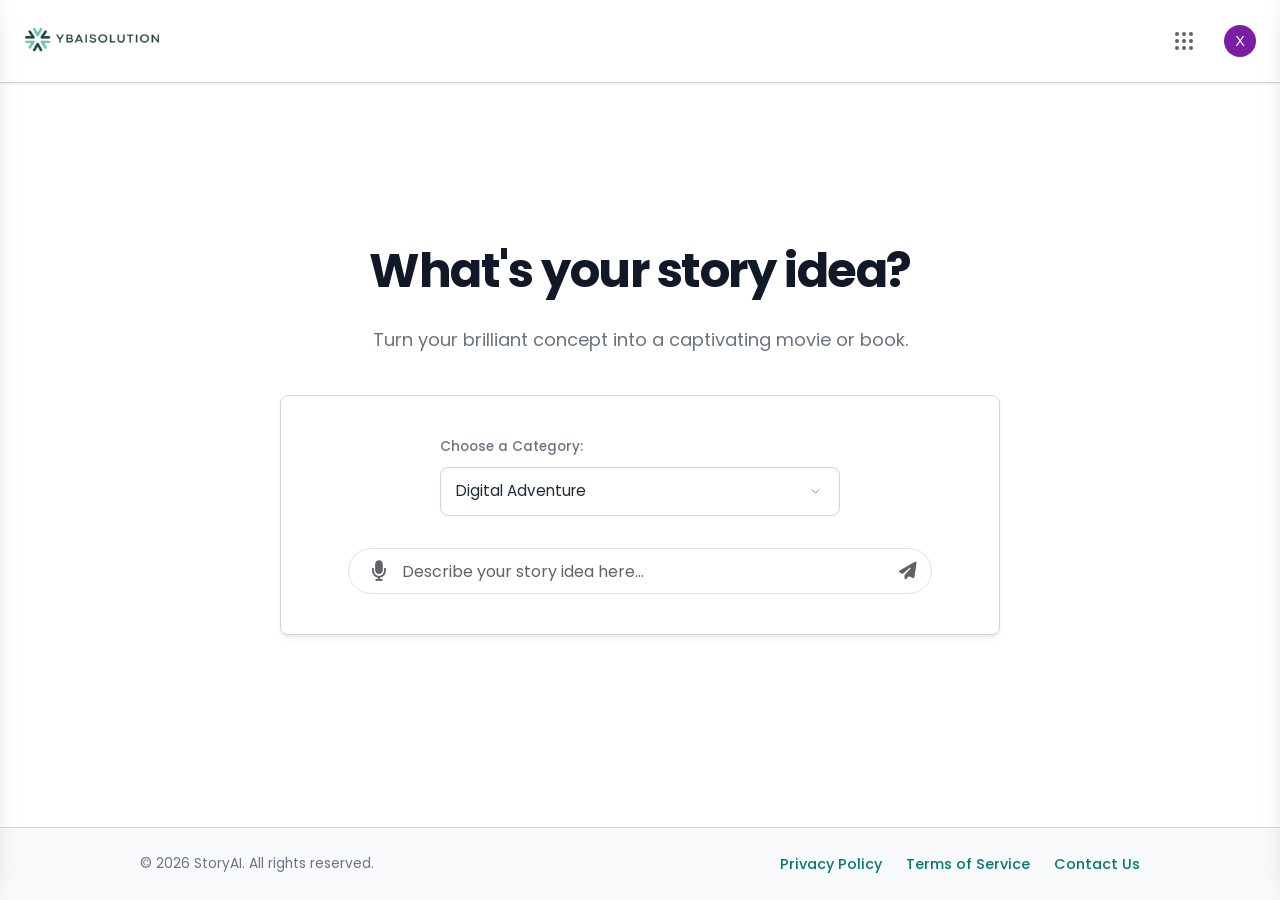
==== commit 55386bc2: "Add files via upload" ====
--- a/index.html
+++ b/index.html
@@ -29,7 +29,7 @@
                     </button>
                     <div class="google-style-dropdown profile-dropdown-panel" id="profile-dropdown">
                         <div class="profile-dropdown-header">
-                            <span class="user-email">davepriyam1966@gmail.com</span>
+                            <span class="user-email">xyz@gmail.com</span>
                             <button class="close-profile-dropdown-btn" aria-label="Close profile menu">&times;</button>
                         </div>
                         <div class="profile-info-section">
@@ -42,7 +42,7 @@
                                 </div>
                             </a>
                             <a href="profile.html" class="profile-greeting-link" title="Go to your profile">
-                                <p class="profile-greeting">Hi, Priyam!</p>
+                                <p class="profile-greeting">Hi, xyz!</p>
                             </a>
                         </div>
                         <div class="profile-actions-section">
